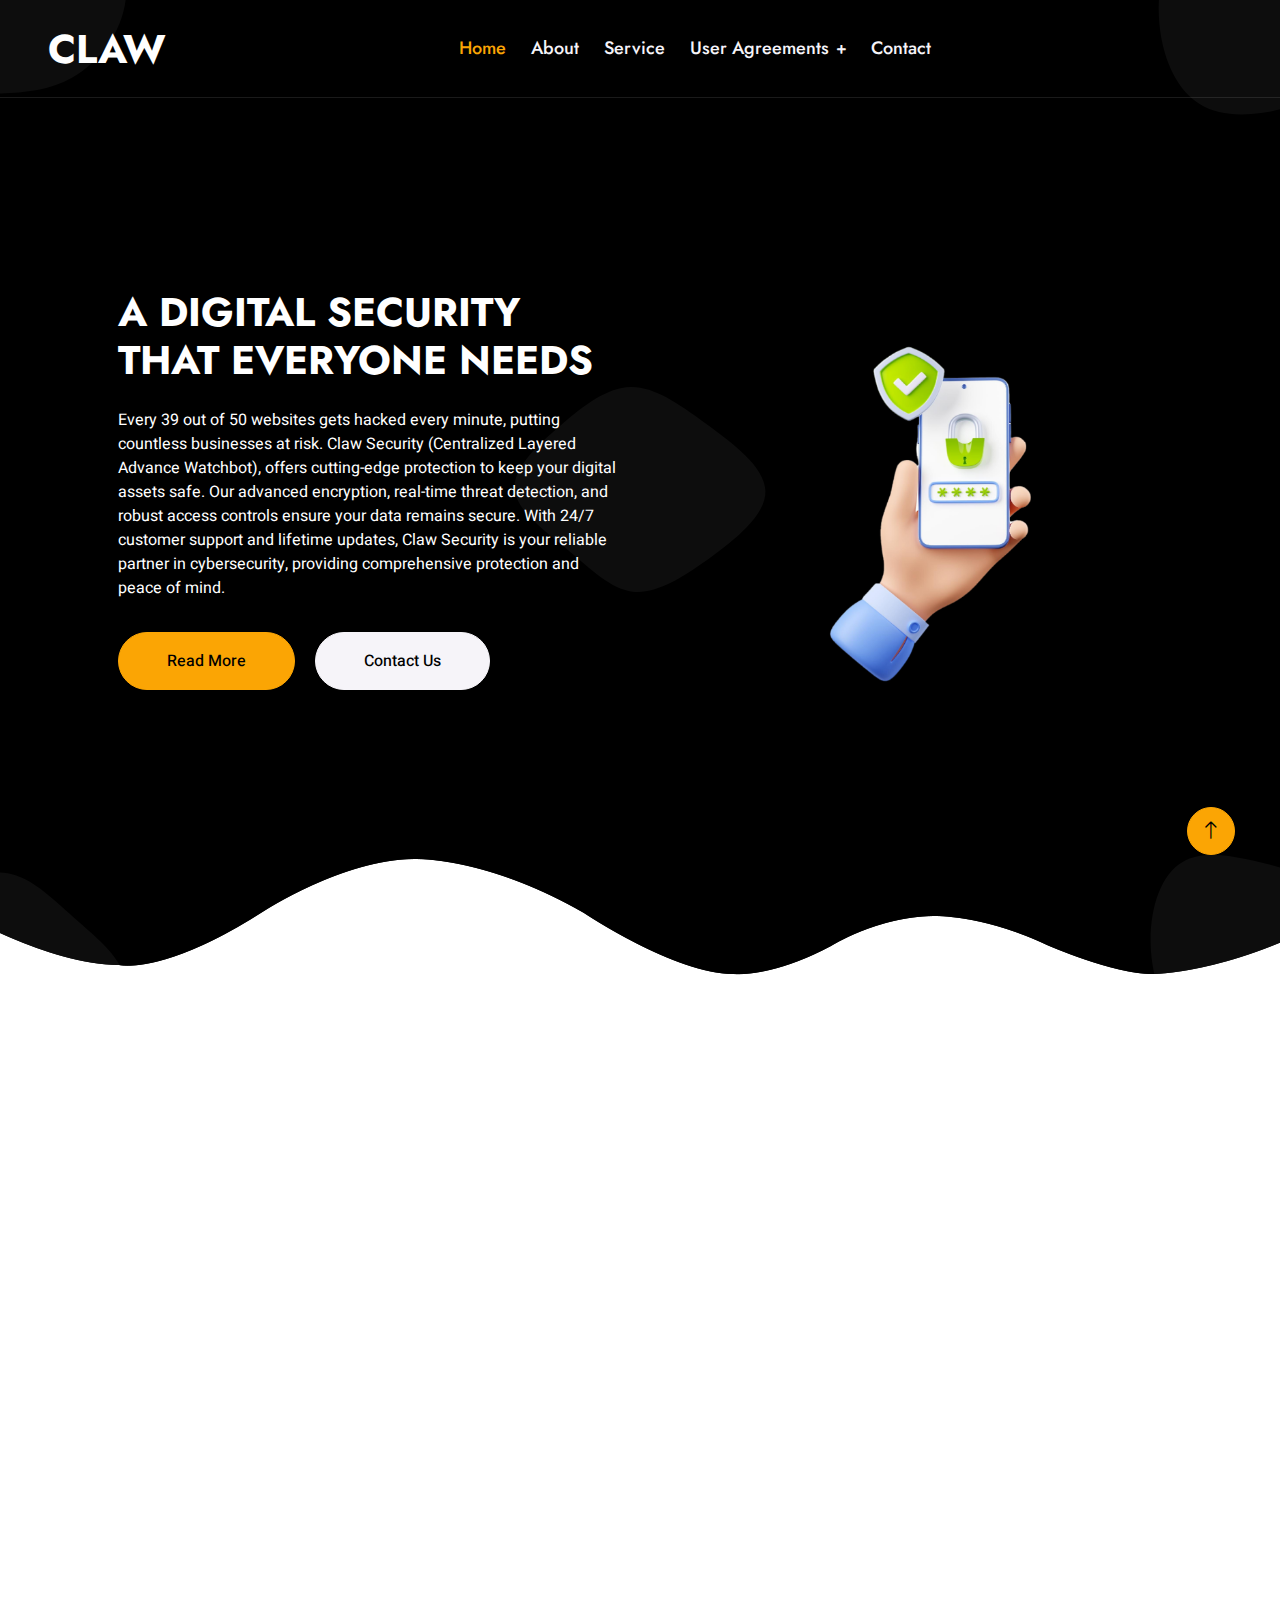
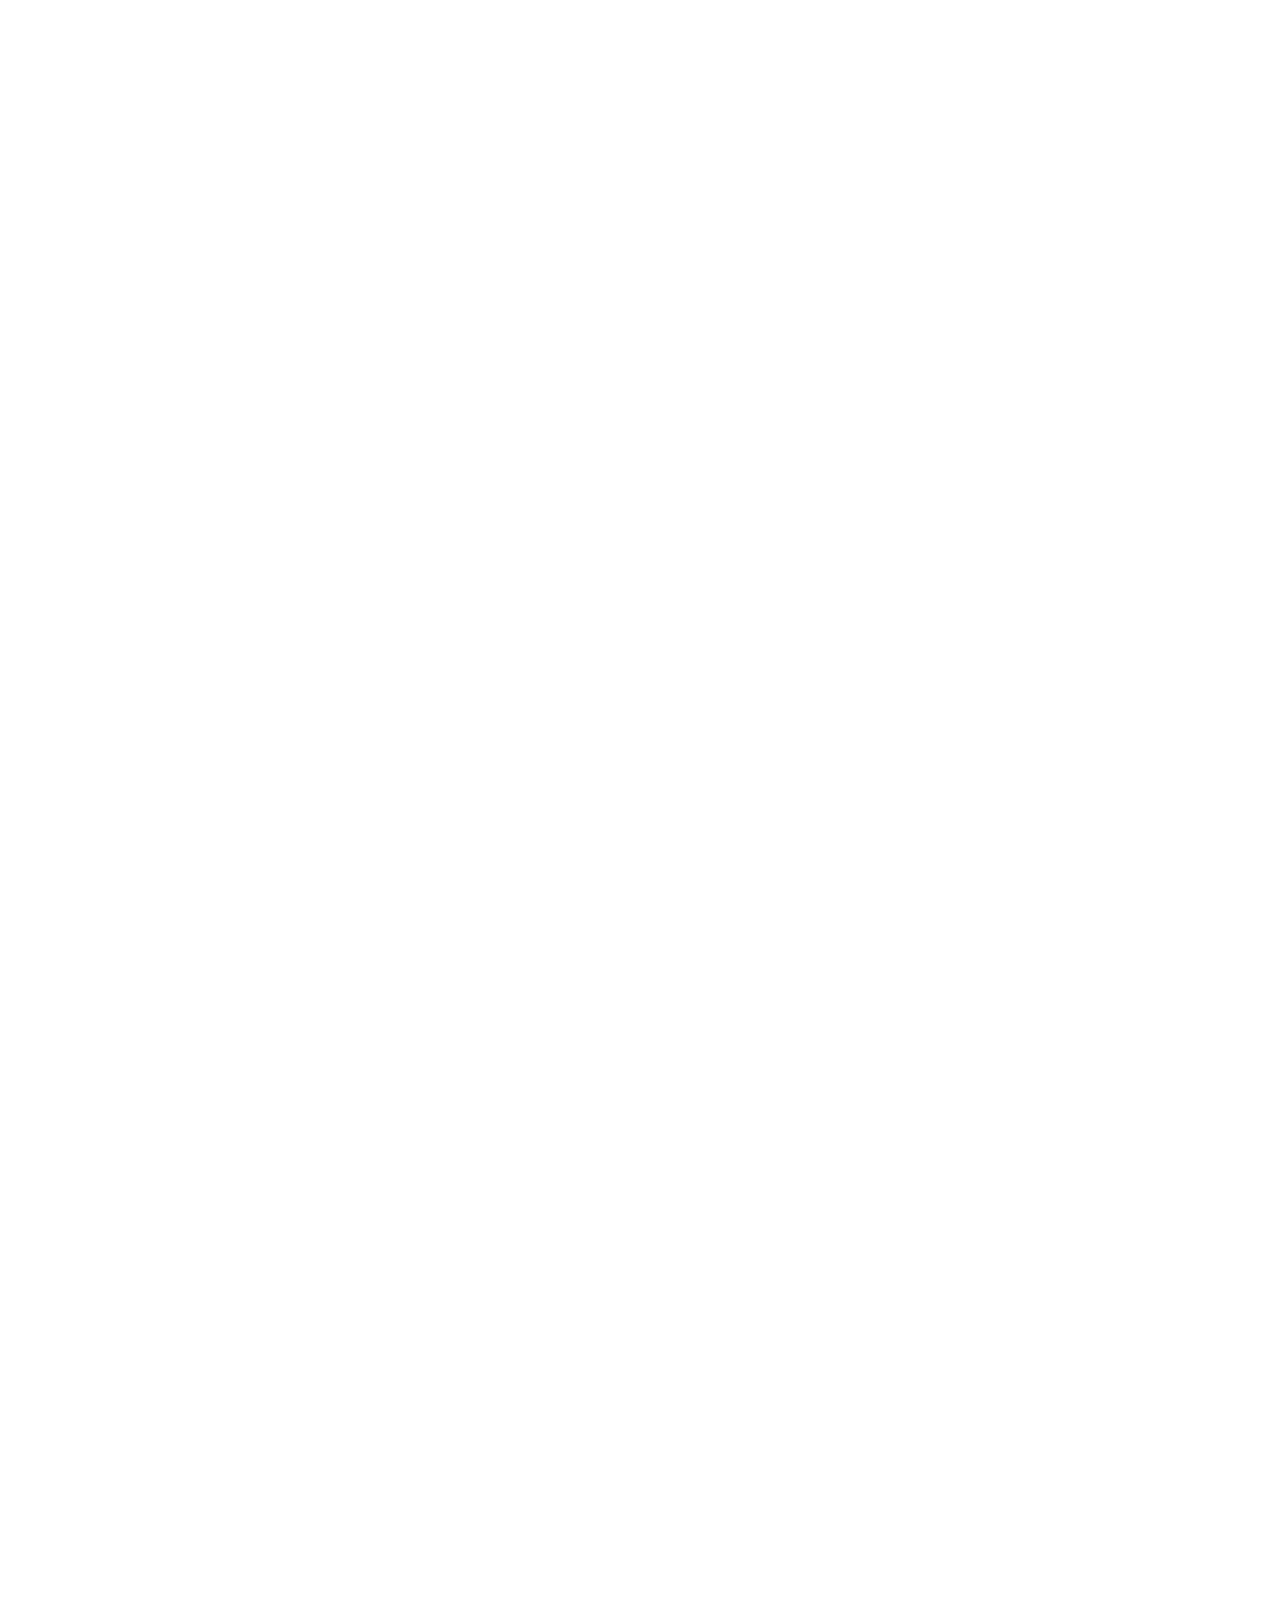
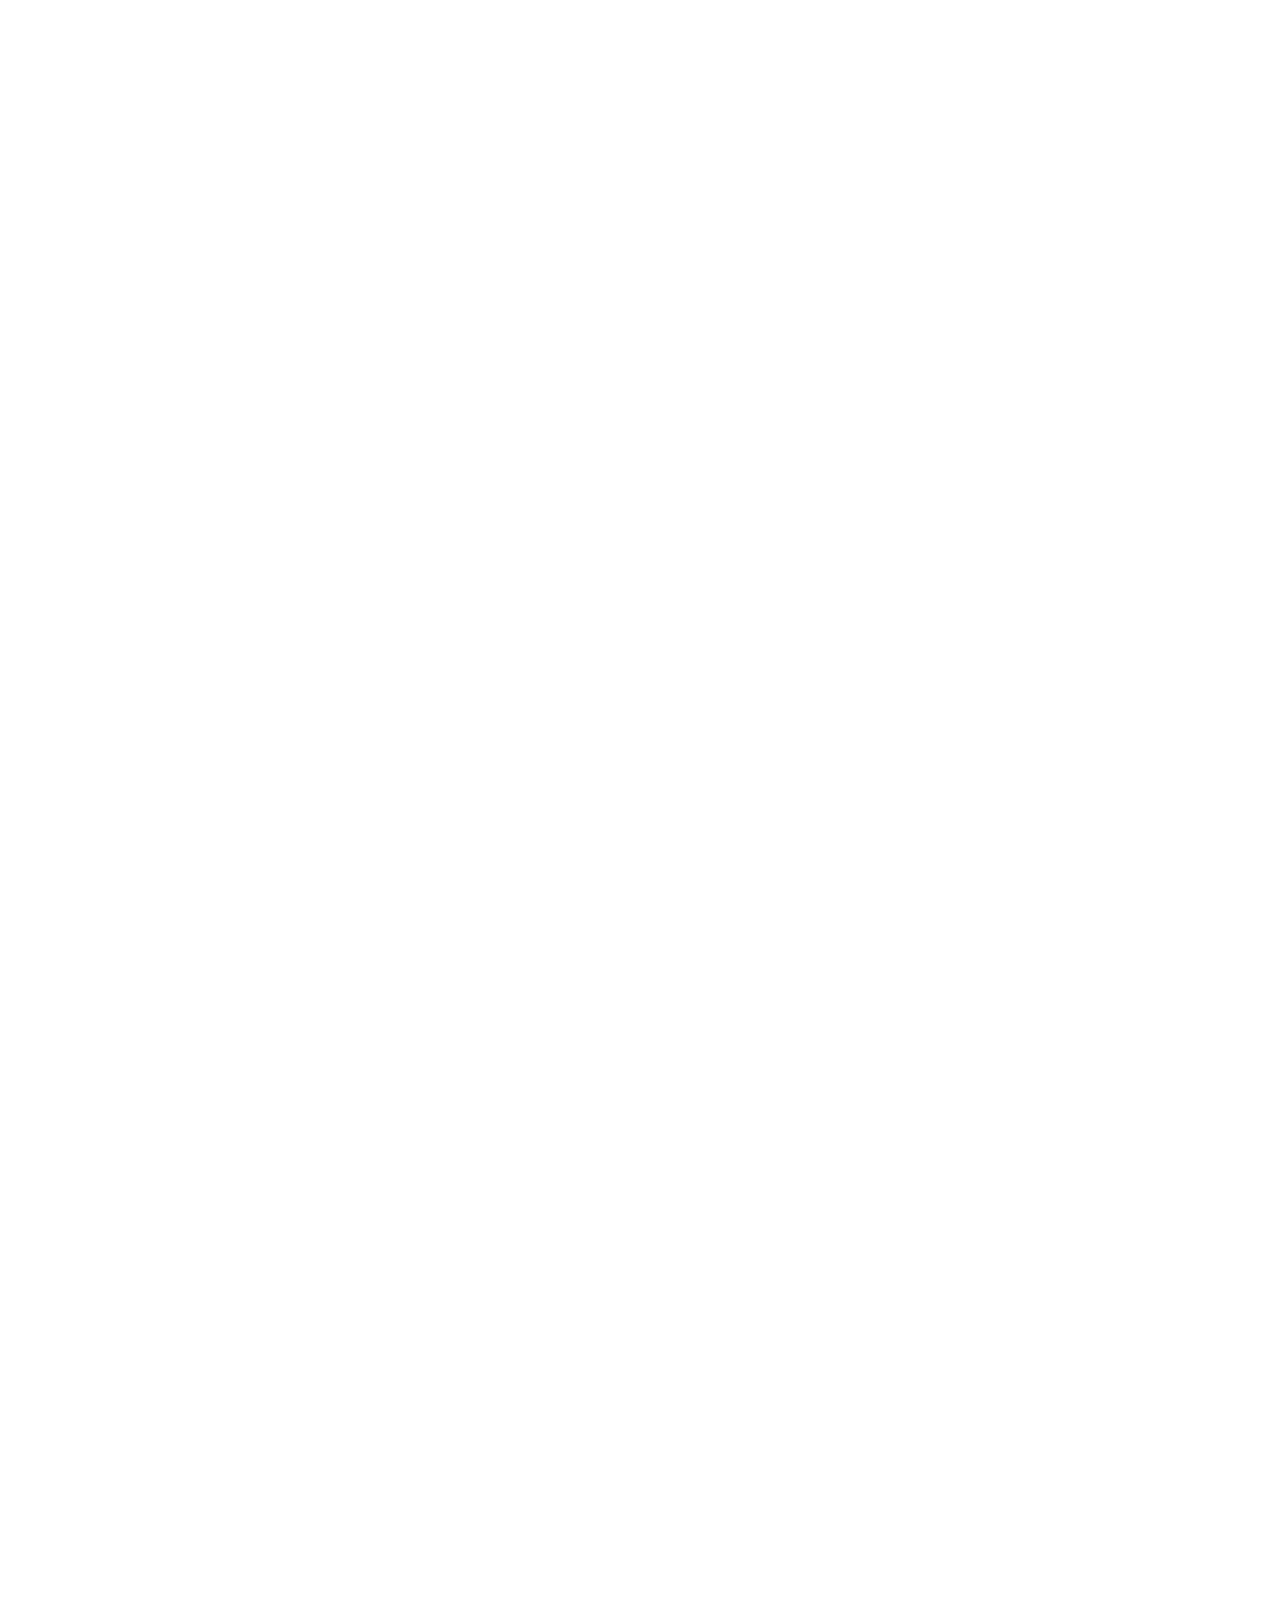
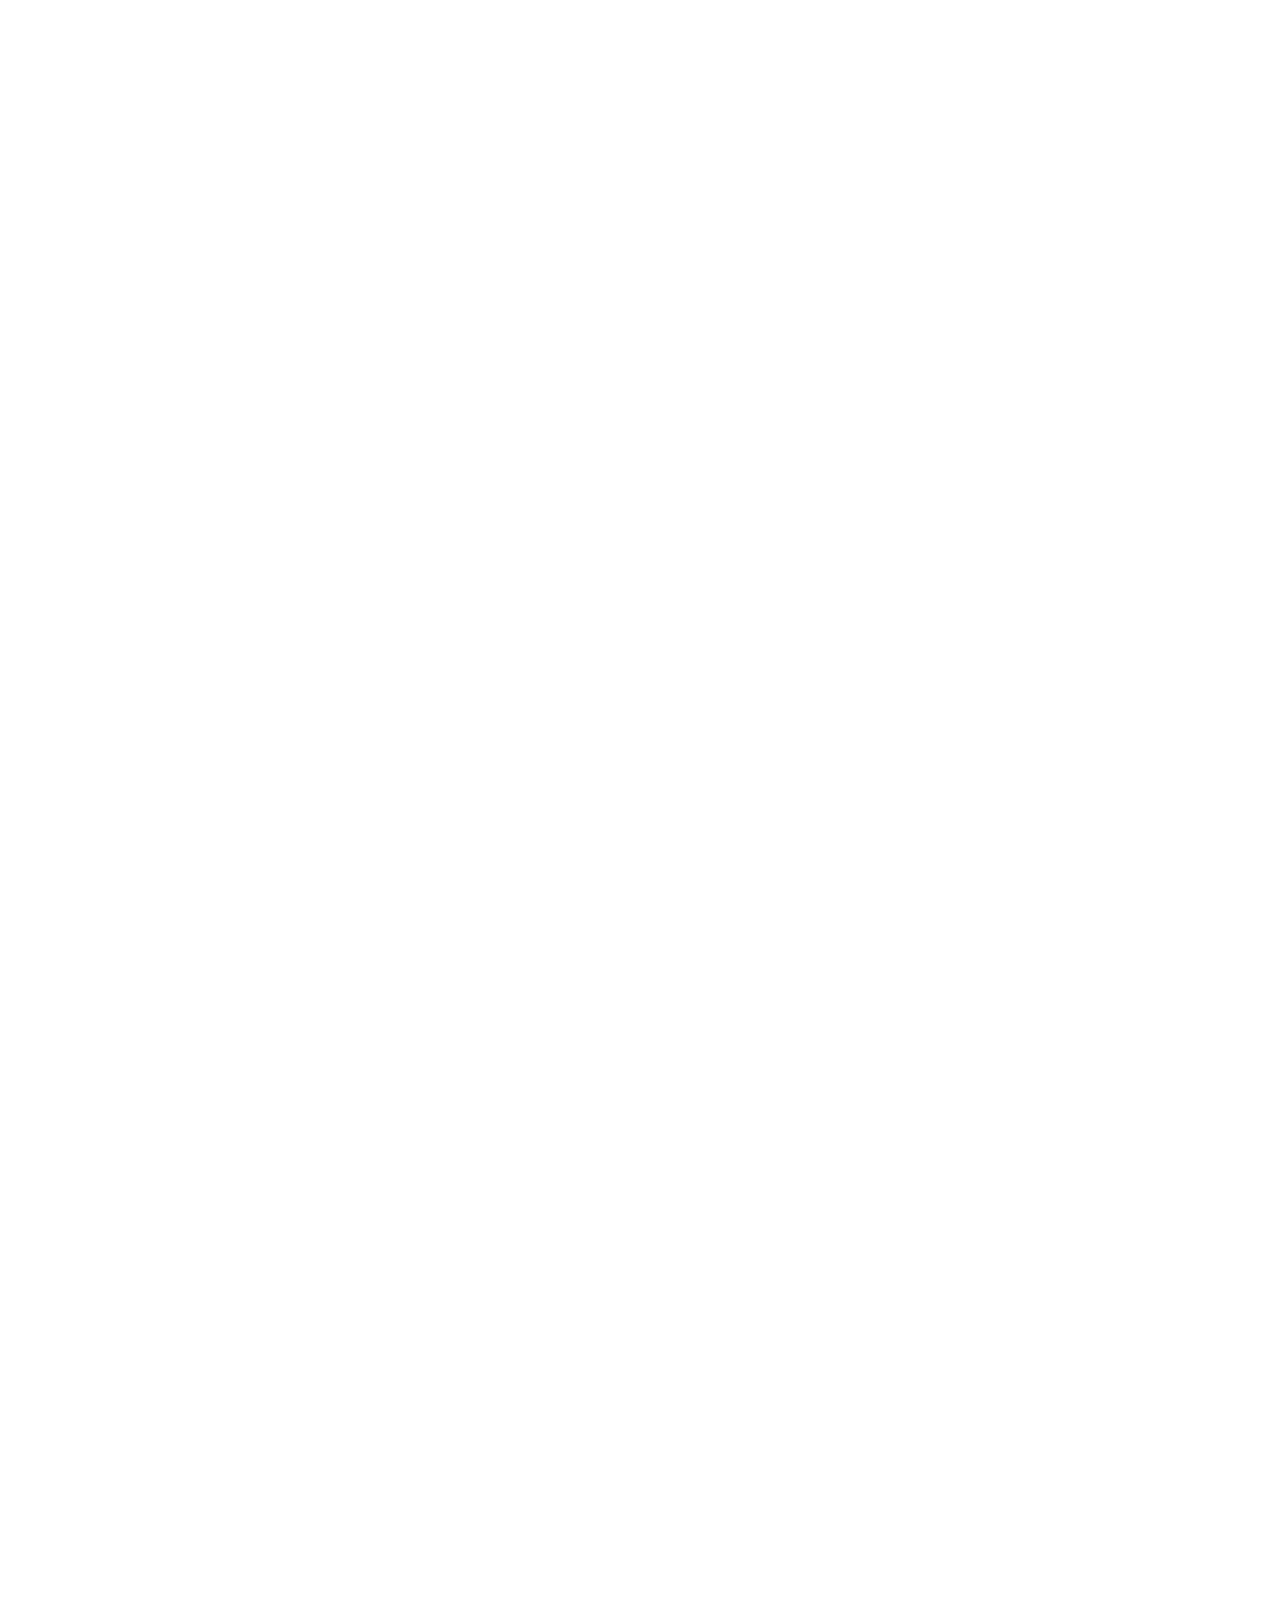
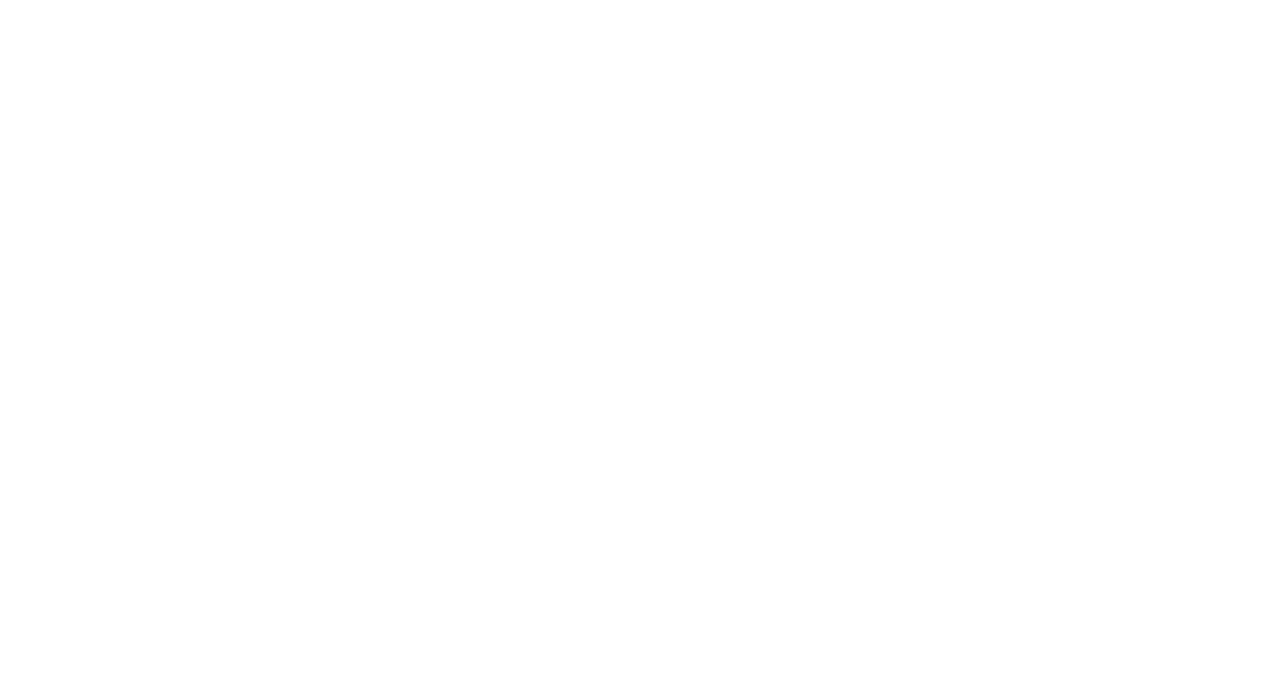
==== index.html @ 5070781e "Update index.html" ====
<!DOCTYPE html>
<html lang="en">

<head>
    <meta charset="utf-8">
    <title>CLAW- Centralized Layer Advance WatchBot</title>
    <meta content="width=device-width, initial-scale=1.0" name="viewport">
    <meta content="Cybersecurity, data protection, real-time threat detection, advanced encryption, access control management, free installation, 24/7 customer support, lifetime security updates, digital asset protection, Centralized Layered Advance Watchbot, cyber threat resilience, IT security solutions, network security, managed security services, cyber defense, incident response, vulnerability assessment, security awareness training, compliance management, endpoint protection." name="keywords">

    <meta content="Claw Security, short for Centralized Layered Advance Watchbot, offers cutting-edge cybersecurity solutions designed to protect your digital assets. Our advanced features include real-time threat detection, robust data encryption, and comprehensive access control management. With free installation, 24/7 customer support, and lifetime updates, Claw Security ensures your systems remain secure and resilient against evolving cyber threats. Trust Claw Security to provide unparalleled protection and peace of mind for your business." name="description">

    <!-- Favicon -->
    <link href="img/favicon.png" rel="icon">

    <!-- Google Web Fonts -->
    <link rel="preconnect" href="https://fonts.googleapis.com">
    <link rel="preconnect" href="https://fonts.gstatic.com" crossorigin>
    <link href="https://fonts.googleapis.com/css2?family=Heebo:wght@400;500&family=Jost:wght@500;600;700&display=swap" rel="stylesheet"> 

    <!-- Icon Font Stylesheet -->
    <link href="https://cdnjs.cloudflare.com/ajax/libs/font-awesome/5.10.0/css/all.min.css" rel="stylesheet">
    <link href="https://cdn.jsdelivr.net/npm/bootstrap-icons@1.4.1/font/bootstrap-icons.css" rel="stylesheet">

    <!-- Libraries Stylesheet -->
    <link href="lib/animate/animate.min.css" rel="stylesheet">
    <link href="lib/owlcarousel/assets/owl.carousel.min.css" rel="stylesheet">
    <link href="lib/lightbox/css/lightbox.min.css" rel="stylesheet">

    <!-- Customized Bootstrap Stylesheet -->
    <link href="css/bootstrap.min.css" rel="stylesheet">

    <!-- Template Stylesheet -->
    <link href="css/style.css" rel="stylesheet">
</head>

<body>
    <div class="container-xxl bg-white p-0">
        <!-- Spinner Start -->
        <div id="spinner" class="show bg-white position-fixed translate-middle w-100 vh-100 top-50 start-50 d-flex align-items-center justify-content-center">
            <div class="spinner-grow text-primary" style="width: 3rem; height: 3rem;" role="status">
                <span class="sr-only">Loading...</span>
            </div>
        </div>
        <!-- Spinner End -->


        <!-- Navbar & Hero Start -->
        <div class="container-xxl position-relative p-0">
            <nav class="navbar navbar-expand-lg navbar-light px-4 px-lg-5 py-3 py-lg-0">
                <a href="" class="navbar-brand p-0">
                    <h1 class="m-0">CLAW</h1>
                    <!-- <img src="img/logo.png" alt="Logo"> -->
                </a>
                <button class="navbar-toggler" type="button" data-bs-toggle="collapse" data-bs-target="#navbarCollapse">
                    <span class="fa fa-bars"></span>
                </button>
                <div class="collapse navbar-collapse" id="navbarCollapse">
                    <div class="navbar-nav mx-auto py-0">
                        <a href="index.html" class="nav-item nav-link active">Home</a>
                        <a href="about.html" class="nav-item nav-link">About</a>
                        <a href="service.html" class="nav-item nav-link">Service</a>
                        
                        <div class="nav-item dropdown">
                            <a href="#" class="nav-link dropdown-toggle" data-bs-toggle="dropdown">User Agreements</a>
                            <div class="dropdown-menu m-0">
                                <a href="404.html" class="dropdown-item">Terms & Conditions</a>
                                <a href="404.html" class="dropdown-item">Code Of Conduct</a>
                                <a href="404.html" class="dropdown-item">Privacy Policy</a>
                            </div>
                        </div>
                        <a href="contact.html" class="nav-item nav-link">Contact</a>
                    </div>
                    
                </div>
            </nav>

            <div class="container-xxl bg-primary hero-header">
                <div class="container px-lg-5">
                    <div class="row g-5 align-items-end">
                        <div class="col-lg-6 text-center text-lg-start">
                            <h1 class="text-white mb-4 animated slideInDown">A DIGITAL SECURITY THAT EVERYONE NEEDS</h1>
                            <p class="text-white pb-3 animated slideInDown">Every 39 out of 50 websites gets hacked every minute, putting countless businesses at risk. Claw Security (Centralized Layered Advance Watchbot), offers cutting-edge protection to keep your digital assets safe. Our advanced encryption, real-time threat detection, and robust access controls ensure your data remains secure. With 24/7 customer support and lifetime updates, Claw Security is your reliable partner in cybersecurity, providing comprehensive protection and peace of mind.</p>
                            <a href="" class="btn btn-secondary py-sm-3 px-sm-5 rounded-pill me-3 animated slideInLeft">Read More</a>
                            <a href="" class="btn btn-light py-sm-3 px-sm-5 rounded-pill animated slideInRight">Contact Us</a>
                        </div>
                        <div class="col-lg-6 text-center text-lg-start">
                            <img class="img-fluid animated zoomIn" src="img/hero.png" alt="">
                        </div>
                    </div>
                </div>
            </div>  
        </div>
        <!-- Navbar & Hero End -->


        <!-- Feature Start -->
        <div class="container-xxl py-5">
            <div class="container py-5 px-lg-5">
                <div class="row g-4">
                    <div class="col-lg-4 wow fadeInUp" data-wow-delay="0.1s">
                        <div class="feature-item bg-light rounded text-center p-4">
                            <i class="fa fa-3x fa-mail-bulk text-primary mb-4"></i>
                            <h5 class="mb-3">Real-Time Logs</h5>
                            <p class="m-0">Claw Security provides real-time logs, offering immediate insights into your system's security status. This feature enables continuous monitoring, allowing you to detect and respond to potential threats instantly. Stay informed and maintain control in your environment</p>
                        </div>
                    </div>
                    <div class="col-lg-4 wow fadeInUp" data-wow-delay="0.3s">
                        <div class="feature-item bg-light rounded text-center p-4">
                            <i class="fa fa-3x fa-search text-primary mb-4"></i>
                            <h5 class="mb-3">IP Tracking</h5>
                            <p class="m-0">Our IP tracking service enhances website security by monitoring and analyzing IP addresses in real-time. Tailored to your plan, it provides tracking only while users are on your protected site, ensuring swift action against potential threats.</p>
                        </div>
                    </div>
                    <div class="col-lg-4 wow fadeInUp" data-wow-delay="0.5s">
                        <div class="feature-item bg-light rounded text-center p-4">
                            <i class="fa fa-3x fa-laptop-code text-primary mb-4"></i>
                            <h5 class="mb-3">Easy implementation</h5>
                            <p class="m-0">Claw Security's easy implementation process streamlines the integration of robust security measures into your existing systems. With user-friendly deployment procedures and expert support, you can swiftly establish a secure environment without disruptions.</p>
                        </div>
                    </div>
                </div>
            </div>
        </div>
        <!-- Feature End -->


        <!-- About Start -->
        <div class="container-xxl py-5">
            <div class="container py-5 px-lg-5">
                <div class="row g-5 align-items-center">
                    <div class="col-lg-6 wow fadeInUp" data-wow-delay="0.1s">
                        <p class="section-title text-secondary">Why Us<span></span></p>
                        <h1 class="mb-5">Choose Claw Security: Your Guardian Against Cyber Threats in a World of Constant Risk</h1>
                        <p class="mb-4">In a digital landscape where security breaches are alarmingly frequent, Claw Security stands out as your trusted shield against cyber threats. With a staggering 78% of websites falling victim to hacking attempts every minute, our Centralized Layered Advance Watchbot offers unparalleled protection, ensuring your digital assets remain safe. Utilizing advanced encryption, real-time threat detection, and robust access controls, we fortify your defenses against evolving risks. Coupled with our commitment to 24/7 customer support and lifetime updates, Claw Security is your steadfast ally in the battle for cybersecurity, providing unwavering protection and invaluable peace of mind.</p>
                        <div class="skill mb-4">
                            <div class="d-flex justify-content-between">
                                <p class="mb-2">Ransomware attacks </p>
                                <p class="mb-2">30%</p>
                            </div>
                            <div class="progress">
                                <div class="progress-bar bg-primary" role="progressbar" aria-valuenow="30" aria-valuemin="0" aria-valuemax="100"></div>
                            </div>
                           
                        </div>
                        <div class="skill mb-4">
                            <div class="d-flex justify-content-between">
                                <p class="mb-2">Data Breaches </p>
                                <p class="mb-2">85%</p>
                            </div>
                            <div class="progress">
                                <div class="progress-bar bg-secondary" role="progressbar" aria-valuenow="85" aria-valuemin="0" aria-valuemax="100"></div>
                            </div>
                        </div>
                        <div class="skill mb-4">
                            <div class="d-flex justify-content-between">
                                <p class="mb-2">Phishing Attacks</p>
                                <p class="mb-2">40%</p>
                            </div>
                            <div class="progress">
                                <div class="progress-bar bg-dark" role="progressbar" aria-valuenow="40" aria-valuemin="0" aria-valuemax="100"></div>
                            </div>
                            <p>*Reports as per 2023</p>
                        </div>
                        <a href="" class="btn btn-primary py-sm-3 px-sm-5 rounded-pill mt-3">Read More</a>
                    </div>
                    <div class="col-lg-6">
                        <img class="img-fluid wow zoomIn" data-wow-delay="0.5s" src="img/about.png">
                    </div>
                </div>
            </div>
        </div>
        <!-- About End -->


        <!-- Facts Start -->
        <div class="container-xxl bg-primary fact py-5 wow fadeInUp" data-wow-delay="0.1s">
            <div class="container py-5 px-lg-5">
                <div class="row g-4">
                    <div class="col-md-6 col-lg-3 text-center wow fadeIn" data-wow-delay="0.1s">
                        <i class="fa fa-certificate fa-3x text-secondary mb-3"></i>
                        <h1 class="text-white mb-2" data-toggle="counter-up">4</h1>
                        <p class="text-white mb-0">Secured Websites</p>
                    </div>
                    <div class="col-md-6 col-lg-3 text-center wow fadeIn" data-wow-delay="0.3s">
                        <i class="fa fa-users-cog fa-3x text-secondary mb-3"></i>
                        <h1 class="text-white mb-2" data-toggle="counter-up">5</h1>
                        <p class="text-white mb-0">Team Members</p>
                    </div>
                    <div class="col-md-6 col-lg-3 text-center wow fadeIn" data-wow-delay="0.5s">
                        <i class="fa fa-users fa-3x text-secondary mb-3"></i>
                        <h1 class="text-white mb-2" data-toggle="counter-up">3</h1>
                        <p class="text-white mb-0">Satisfied Clients</p>
                    </div>
                    <div class="col-md-6 col-lg-3 text-center wow fadeIn" data-wow-delay="0.7s">
                        <i class="fa fa-check fa-3x text-secondary mb-3"></i>
                        <h1 id="threats-blocked" class="text-white mb-2" data-toggle="counter-up">2</h1>
                        <p class="text-white mb-0">Upcoming Projects</p>
                    </div>
                </div>
            </div>
        </div>
        <!-- Facts End -->


        <!-- Service Start -->
        <div class="container-xxl py-5">
            <div class="container py-5 px-lg-5">
                <div class="wow fadeInUp" data-wow-delay="0.1s">
                    <p class="section-title text-secondary justify-content-center"><span></span>Our Services<span></span></p>
                    <h1 class="text-center mb-5">What Solutions We Provide</h1>
                </div>
                <div class="row g-4">
                    <div class="col-lg-4 col-md-6 wow fadeInUp" data-wow-delay="0.1s">
                        <div class="service-item d-flex flex-column text-center rounded">
                            <div class="service-icon flex-shrink-0">
                                <i class="fa fa-search fa-2x"></i>
                            </div>
                            <h5 class="mb-3">Continuous Monitoring and Threat Intelligence</h5>
                            <p class="m-0">Providing 24/7 monitoring of networks, systems, and applications, along with access to real-time threat intelligence to identify and respond to security incidents promptly.</p>
                            <a class="btn btn-square" href=""><i class="fa fa-arrow-right"></i></a>
                        </div>
                    </div>
                    <div class="col-lg-4 col-md-6 wow fadeInUp" data-wow-delay="0.3s">
                        <div class="service-item d-flex flex-column text-center rounded">
                            <div class="service-icon flex-shrink-0">
                                <i class="fa fa-laptop-code fa-2x"></i>
                            </div>
                            <h5 class="mb-3">Free Installation</h5>
                            <p class="m-0">Ensuring a hassle-free setup process with complimentary installation services to seamlessly integrate our security solutions into your existing infrastructure.</p>
                            <a class="btn btn-square" href=""><i class="fa fa-arrow-right"></i></a>
                        </div>
                    </div>
                    
                    <div class="col-lg-4 col-md-6 wow fadeInUp" data-wow-delay="0.1s">
                        <div class="service-item d-flex flex-column text-center rounded">
                            <div class="service-icon flex-shrink-0">
                                <i class="fa fa-mail-bulk fa-2x"></i>
                            </div>
                            <h5 class="mb-3">Real-Time Logs</h5>
                            <p class="m-0">Stay informed and maintain control with up-to-the-minute data on your digital environment. </p>
                            <a class="btn btn-square" href=""><i class="fa fa-arrow-right"></i></a>
                        </div>
                    </div>
                    <div class="col-lg-4 col-md-6 wow fadeInUp" data-wow-delay="0.3s">
                        <div class="service-item d-flex flex-column text-center rounded">
                            <div class="service-icon flex-shrink-0">
                                <i class="fa fa-thumbs-up fa-2x"></i>
                            </div>
                            <h5 class="mb-3">Cloud Security</h5>
                            <p class="m-0"> Securing cloud-based environments and applications by implementing appropriate security controls and monitoring solutions.</p>
                            <a class="btn btn-square" href=""><i class="fa fa-arrow-right"></i></a>
                        </div>
                    </div>
                    <div class="col-lg-4 col-md-6 wow fadeInUp" data-wow-delay="0.5s">
                        <div class="service-item d-flex flex-column text-center rounded">
                            <div class="service-icon flex-shrink-0">
                                <i class="fab fa-android fa-2x"></i>
                            </div>
                            <h5 class="mb-3">Mobile Device Security</h5>
                            <p class="m-0"> Implementing measures to protect mobile devices and applications from security threats, including malware, data breaches, and unauthorized access.</p>
                            <a class="btn btn-square" href=""><i class="fa fa-arrow-right"></i></a>
                        </div>
                    </div>
                </div>
            </div>
        </div>
        <!-- Service End -->


        <!-- Newsletter Start -->
        <div class="container-xxl bg-primary newsletter py-5 wow fadeInUp" data-wow-delay="0.1s">
            <div class="container py-5 px-lg-5">
                <div class="row justify-content-center">
                    <div class="col-lg-7 text-center">
                        <p class="section-title text-white justify-content-center"><span></span>Inquire<span></span></p>
                        <h1 class="text-center text-white mb-4">Get Started</h1>
                        <p class="text-white mb-4">Get Your Website Secure From All Threats Compromising the Information in Your Website</p>
                        <div class="position-relative w-100 mt-3">
                            <input class="form-control border-0 rounded-pill w-100 ps-4 pe-5" type="text" placeholder="Enter Your Email" style="height: 48px;">
                            <button type="button" class="btn shadow-none position-absolute top-0 end-0 mt-1 me-2"><i class="fa fa-paper-plane text-primary fs-4"></i></button>
                        </div>
                    </div>
                </div>
            </div>
        </div>
        <!-- Newsletter End -->


        <!-- Projects Start -->
        <!--
        <div class="container-xxl py-5">
            <div class="container py-5 px-lg-5">
                <div class="wow fadeInUp" data-wow-delay="0.1s">
                    <p class="section-title text-secondary justify-content-center"><span></span>Our Projects<span></span></p>
                    <h1 class="text-center mb-5">Recently Completed Projects</h1>
                </div>
                <div class="row mt-n2 wow fadeInUp" data-wow-delay="0.3s">
                    <div class="col-12 text-center">
                        <ul class="list-inline mb-5" id="portfolio-flters">
                            <li class="mx-2 active" data-filter="*">All</li>
                            <li class="mx-2" data-filter=".first">Web Design</li>
                            <li class="mx-2" data-filter=".second">Graphic Design</li>
                        </ul>
                    </div>
                </div>
                <div class="row g-4 portfolio-container">
                    <div class="col-lg-4 col-md-6 portfolio-item first wow fadeInUp" data-wow-delay="0.1s">
                        <div class="rounded overflow-hidden">
                            <div class="position-relative overflow-hidden">
                                <img class="img-fluid w-100" src="img/portfolio-1.jpg" alt="">
                                <div class="portfolio-overlay">
                                    <a class="btn btn-square btn-outline-light mx-1" href="img/portfolio-1.jpg" data-lightbox="portfolio"><i class="fa fa-eye"></i></a>
                                    <a class="btn btn-square btn-outline-light mx-1" href=""><i class="fa fa-link"></i></a>
                                </div>
                            </div>
                            <div class="bg-light p-4">
                                <p class="text-primary fw-medium mb-2">UI / UX Design</p>
                                <h5 class="lh-base mb-0">Digital Agency Website Design And Development</a>
                            </div>
                        </div>
                    </div>
                    <div class="col-lg-4 col-md-6 portfolio-item second wow fadeInUp" data-wow-delay="0.3s">
                        <div class="rounded overflow-hidden">
                            <div class="position-relative overflow-hidden">
                                <img class="img-fluid w-100" src="img/portfolio-2.jpg" alt="">
                                <div class="portfolio-overlay">
                                    <a class="btn btn-square btn-outline-light mx-1" href="img/portfolio-2.jpg" data-lightbox="portfolio"><i class="fa fa-eye"></i></a>
                                    <a class="btn btn-square btn-outline-light mx-1" href=""><i class="fa fa-link"></i></a>
                                </div>
                            </div>
                            <div class="bg-light p-4">
                                <p class="text-primary fw-medium mb-2">UI / UX Design</p>
                                <h5 class="lh-base mb-0">Digital Agency Website Design And Development</a>
                            </div>
                        </div>
                    </div>
                    <div class="col-lg-4 col-md-6 portfolio-item first wow fadeInUp" data-wow-delay="0.5s">
                        <div class="rounded overflow-hidden">
                            <div class="position-relative overflow-hidden">
                                <img class="img-fluid w-100" src="img/portfolio-3.jpg" alt="">
                                <div class="portfolio-overlay">
                                    <a class="btn btn-square btn-outline-light mx-1" href="img/portfolio-3.jpg" data-lightbox="portfolio"><i class="fa fa-eye"></i></a>
                                    <a class="btn btn-square btn-outline-light mx-1" href=""><i class="fa fa-link"></i></a>
                                </div>
                            </div>
                            <div class="bg-light p-4">
                                <p class="text-primary fw-medium mb-2">UI / UX Design</p>
                                <h5 class="lh-base mb-0">Digital Agency Website Design And Development</a>
                            </div>
                        </div>
                    </div>
                    <div class="col-lg-4 col-md-6 portfolio-item second wow fadeInUp" data-wow-delay="0.1s">
                        <div class="rounded overflow-hidden">
                            <div class="position-relative overflow-hidden">
                                <img class="img-fluid w-100" src="img/portfolio-4.jpg" alt="">
                                <div class="portfolio-overlay">
                                    <a class="btn btn-square btn-outline-light mx-1" href="img/portfolio-4.jpg" data-lightbox="portfolio"><i class="fa fa-eye"></i></a>
                                    <a class="btn btn-square btn-outline-light mx-1" href=""><i class="fa fa-link"></i></a>
                                </div>
                            </div>
                            <div class="bg-light p-4">
                                <p class="text-primary fw-medium mb-2">UI / UX Design</p>
                                <h5 class="lh-base mb-0">Digital Agency Website Design And Development</a>
                            </div>
                        </div>
                    </div>
                    <div class="col-lg-4 col-md-6 portfolio-item first wow fadeInUp" data-wow-delay="0.3s">
                        <div class="rounded overflow-hidden">
                            <div class="position-relative overflow-hidden">
                                <img class="img-fluid w-100" src="img/portfolio-5.jpg" alt="">
                                <div class="portfolio-overlay">
                                    <a class="btn btn-square btn-outline-light mx-1" href="img/portfolio-5.jpg" data-lightbox="portfolio"><i class="fa fa-eye"></i></a>
                                    <a class="btn btn-square btn-outline-light mx-1" href=""><i class="fa fa-link"></i></a>
                                </div>
                            </div>
                            <div class="bg-light p-4">
                                <p class="text-primary fw-medium mb-2">UI / UX Design</p>
                                <h5 class="lh-base mb-0">Digital Agency Website Design And Development</a>
                            </div>
                        </div>
                    </div>
                    <div class="col-lg-4 col-md-6 portfolio-item second wow fadeInUp" data-wow-delay="0.5s">
                        <div class="rounded overflow-hidden">
                            <div class="position-relative overflow-hidden">
                                <img class="img-fluid w-100" src="img/portfolio-6.jpg" alt="">
                                <div class="portfolio-overlay">
                                    <a class="btn btn-square btn-outline-light mx-1" href="img/portfolio-6.jpg" data-lightbox="portfolio"><i class="fa fa-eye"></i></a>
                                    <a class="btn btn-square btn-outline-light mx-1" href=""><i class="fa fa-link"></i></a>
                                </div>
                            </div>
                            <div class="bg-light p-4">
                                <p class="text-primary fw-medium mb-2">UI / UX Design</p>
                                <h5 class="lh-base mb-0">Digital Agency Website Design And Development</a>
                            </div>
                        </div>
                    </div>
                </div>
            </div>
        </div>
        -->
        <!-- Projects End -->


        <!-- Testimonial Start -->
        <!--
        <div class="container-xxl py-5 wow fadeInUp" data-wow-delay="0.1s">
            <div class="container py-5 px-lg-5">
                <p class="section-title text-secondary justify-content-center"><span></span>Testimonial<span></span></p>
                <h1 class="text-center mb-5">What Say Our Clients!</h1>
                <div class="owl-carousel testimonial-carousel">
                    <div class="testimonial-item bg-light rounded my-4">
                        <p class="fs-5"><i class="fa fa-quote-left fa-4x text-primary mt-n4 me-3"></i>Diam dolor diam ipsum sit. Aliqu diam amet diam et eos. Clita erat ipsum et lorem et sit sed stet lorem sit clita duo justo.</p>
                        <div class="d-flex align-items-center">
                            <img class="img-fluid flex-shrink-0 rounded-circle" src="img/testimonial-1.jpg" style="width: 65px; height: 65px;">
                            <div class="ps-4">
                                <h5 class="mb-1">Client Name</h5>
                                <span>Profession</span>
                            </div>
                        </div>
                    </div>
                    <div class="testimonial-item bg-light rounded my-4">
                        <p class="fs-5"><i class="fa fa-quote-left fa-4x text-primary mt-n4 me-3"></i>Diam dolor diam ipsum sit. Aliqu diam amet diam et eos. Clita erat ipsum et lorem et sit sed stet lorem sit clita duo justo.</p>
                        <div class="d-flex align-items-center">
                            <img class="img-fluid flex-shrink-0 rounded-circle" src="img/testimonial-2.jpg" style="width: 65px; height: 65px;">
                            <div class="ps-4">
                                <h5 class="mb-1">Client Name</h5>
                                <span>Profession</span>
                            </div>
                        </div>
                    </div>
                    <div class="testimonial-item bg-light rounded my-4">
                        <p class="fs-5"><i class="fa fa-quote-left fa-4x text-primary mt-n4 me-3"></i>Diam dolor diam ipsum sit. Aliqu diam amet diam et eos. Clita erat ipsum et lorem et sit sed stet lorem sit clita duo justo.</p>
                        <div class="d-flex align-items-center">
                            <img class="img-fluid flex-shrink-0 rounded-circle" src="img/testimonial-3.jpg" style="width: 65px; height: 65px;">
                            <div class="ps-4">
                                <h5 class="mb-1">Client Name</h5>
                                <span>Profession</span>
                            </div>
                        </div>
                    </div>
                </div>
            </div>
        </div>
        -->
        <!-- Testimonial End -->
    

        <!-- Team Start -->
        <div class="container-xxl py-5">
            <div class="container py-5 px-lg-5">
                <div class="wow fadeInUp" data-wow-delay="0.1s">
                    <p class="section-title text-secondary justify-content-center"><span></span>Our Team<span></span></p>
                    <h1 class="text-center mb-5">Our Team Members</h1>
                </div>
                <div class="row g-4">
                    <div class="col-lg-4 col-md-6 wow fadeInUp" data-wow-delay="0.1s">
                        <div class="team-item bg-light rounded">
                            <div class="text-center border-bottom p-4">
                                <img class="img-fluid rounded-circle mb-4" src="img/team-1.jpg" alt="">
                                <h5>Aarav Sagar</h5>
                                <span>CEO & Founder</span>
                            </div>
                            <div class="d-flex justify-content-center p-4">
                                
                                
                                <a class="btn btn-square mx-1" href="https://instagram.com/closed_source_01.png"><i class="fab fa-instagram"></i></a>
				    <a class="btn btn-square mx-1" href="https://x.com/pixelbyteV"><i class="fab fa-twitter"></i></a>
                                
                          
                                <a class="btn btn-square mx-1" href="https://in.linkedin.com/in/aarav-sagar-b826442b8"><i class="fab fa-linkedin-in"></i></a>
                            </div>
                        </div>
                    </div>
                    <div class="col-lg-4 col-md-6 wow fadeInUp" data-wow-delay="0.3s">
                        <div class="team-item bg-light rounded">
                            <div class="text-center border-bottom p-4">
                                <img class="img-fluid rounded-circle mb-4" src="img/team-2.jpg" alt="">
                                <h5>Harshil Trivedi</h5>
                                <span>Backend Developer</span>
                            </div>
                            <div class="d-flex justify-content-center p-4">
                                
                                <a class="btn btn-square mx-1" href=""><i class="fab fa-twitter"></i></a>
                                <a class="btn btn-square mx-1" href="https://instagram.com/socalledrookie"><i class="fab fa-instagram"></i></a>
                                <a class="btn btn-square mx-1" href=""><i class="fab fa-linkedin-in"></i></a>
                            </div>
                        </div>
                    </div>
                    <div class="col-lg-4 col-md-6 wow fadeInUp" data-wow-delay="0.3s">
                        <div class="team-item bg-light rounded">
                            <div class="text-center border-bottom p-4">
                                <img class="img-fluid rounded-circle mb-4" src="img/team-4.jpg" alt="">
                                <h5>Rahil Bhatt</h5>
                                <span>Developer</span>
                            </div>
                            <div class="d-flex justify-content-center p-4">
                                
                                <a class="btn btn-square mx-1" href=""><i class="fab fa-twitter"></i></a>
                                <a class="btn btn-square mx-1" href="https://instagram.com/socalledrookie"><i class="fab fa-instagram"></i></a>
                                <a class="btn btn-square mx-1" href=""><i class="fab fa-linkedin-in"></i></a>
                            </div>
                        </div>
                    </div>
                    <div class="col-lg-4 col-md-6 wow fadeInUp" data-wow-delay="0.5s">
                        <div class="team-item bg-light rounded">
                            <div class="text-center border-bottom p-4">
                                <img class="img-fluid rounded-circle mb-4" src="img/team-3.jpg" alt="">
                                <h5>Nishit Jha</h5>
                                <span>HOD Graphics Designer</span>
                            </div>
                            <div class="d-flex justify-content-center p-4">
                                
                                <a class="btn btn-square mx-1" href="https://instagram.com/nishit_jha22"><i class="fab fa-instagram"></i></a>
                                
                            </div>
                        </div>
                    </div>
                </div>
            </div>
        </div>
        <!-- Team End -->
        

        <!-- Footer Start -->
        <div class="container-fluid bg-primary text-light footer wow fadeIn" data-wow-delay="0.1s">
            <div class="container py-5 px-lg-5">
                <div class="row g-5">
                    <div class="col-md-6 col-lg-3">
                        <p class="section-title text-white h5 mb-4">Contact<span></span></p>
                        
                        <p><i class="fa fa-phone-alt me-3"></i>+91 7984645967</p>
                        <p><i class="fa fa-envelope me-3"></i>contact.pixelbytevirtual@gmail.com</p>
                        <div class="d-flex pt-2">
                            <a class="btn btn-outline-light btn-social" href="https://x.com/pixelbyteV"><i class="fab fa-twitter"></i></a>
                            <a class="btn btn-outline-light btn-social" href=""><i class="fab fa-facebook-f"></i></a>
                            <a class="btn btn-outline-light btn-social" href="https://instagram.com/pixel.byte.virtual.8124"><i class="fab fa-instagram"></i></a>
                            <a class="btn btn-outline-light btn-social" href="https://in.linkedin.com/in/aarav-sagar-b826442b8"><i class="fab fa-linkedin-in"></i></a>
                        </div>
                    </div>
                    <div class="col-md-6 col-lg-3">
                        <p class="section-title text-white h5 mb-4">Quick Link<span></span></p>
                        <a class="btn btn-link" href="">About Us</a>
                        <a class="btn btn-link" href="">Contact Us</a>
                        <a class="btn btn-link" href="">Privacy Policy</a>
                        <a class="btn btn-link" href="">Terms & Condition</a>
                        <a class="btn btn-link" href="">Code Of Conduct</a>
                    </div>
                   
                    <div class="col-md-6 col-lg-3">
                        <p class="section-title text-white h5 mb-4">Newsletter<span></span></p>
                        <p>Stay ahead of cyber threats with Claw Security's latest updates and insights! Our cutting-edge solutions, including free installation and 24/7 support, ensure your digital assets remain protected. Subscribe now to receive expert tips, industry news, and exclusive offers directly to your inbox.</p>
                        <div class="position-relative w-100 mt-3">
                            <input class="form-control border-0 rounded-pill w-100 ps-4 pe-5" type="text" placeholder="Your Email" style="height: 48px;">
                            <button type="button" class="btn shadow-none position-absolute top-0 end-0 mt-1 me-2"><i class="fa fa-paper-plane text-primary fs-4"></i></button>
                        </div>
                    </div>
                </div>
            </div>
            <div class="container px-lg-5">
                <div class="copyright">
                    <div class="row">
                        <div class="col-md-6 text-center text-md-start mb-3 mb-md-0">
                            &copy; <a class="border-bottom" href="#">Claw</a>, All Right Reserved. 
							
							<!--/*** This template is free as long as you keep the footer author’s credit link/attribution link/backlink. If you'd like to use the template without the footer author’s credit link/attribution link/backlink, you can purchase the Credit Removal License from "https://htmlcodex.com/credit-removal". Thank you for your support. ***/-->
							Maintained By <a class="border-bottom" href="https://pixelbytevirtual.vecel.app">Pixel Byte Virtual</a>
							.Security Powered By <a class="border-bottom" href="https://clawsecurity.vercel.app">CLAW</a>
                        </div>
                        <div class="col-md-6 text-center text-md-end">
                            <div class="footer-menu">
                                <a href="">Home</a>
                                <a href="">Cookies</a>
                                <a href="">Help</a>
                                <a href="">FQAs</a>
                            </div>
                        </div>
                    </div>
                </div>
            </div>
        </div>
        <!-- Footer End -->
        <!-- Footer End -->


        <!-- Back to Top -->
        <a href="#" class="btn btn-lg btn-secondary btn-lg-square back-to-top"><i class="bi bi-arrow-up"></i></a>
    </div>

    <!-- JavaScript Libraries -->
    <script src="https://code.jquery.com/jquery-3.4.1.min.js"></script>
    <script src="https://cdn.jsdelivr.net/npm/bootstrap@5.0.0/dist/js/bootstrap.bundle.min.js"></script>
    <script src="lib/wow/wow.min.js"></script>
    <script src="lib/easing/easing.min.js"></script>
    <script src="lib/waypoints/waypoints.min.js"></script>
    <script src="lib/counterup/counterup.min.js"></script>
    <script src="lib/owlcarousel/owl.carousel.min.js"></script>
    <script src="lib/isotope/isotope.pkgd.min.js"></script>
    <script src="lib/lightbox/js/lightbox.min.js"></script>

    <!-- Template Javascript -->
    <script src="js/main.js"></script>
    <script src="counter.js"></script>
</body>

</html>
---- css/style.css ----
/********** Template CSS **********/
:root {
    --primary: #000000;
    --secondary: #FBA504;
    --light: #F6F4F9;
    --dark: #04000B;
}


/*** Spinner ***/
#spinner {
    opacity: 0;
    visibility: hidden;
    transition: opacity .5s ease-out, visibility 0s linear .5s;
    z-index: 99999;
}

#spinner.show {
    transition: opacity .5s ease-out, visibility 0s linear 0s;
    visibility: visible;
    opacity: 1;
}

.back-to-top {
    position: fixed;
    display: none;
    right: 45px;
    bottom: 45px;
    z-index: 99;
}


/*** Heading ***/
h1,
h2,
.fw-bold {
    font-weight: 700 !important;
}

h3,
h4,
.fw-semi-bold {
    font-weight: 600 !important;
}

h5,
h6,
.fw-medium {
    font-weight: 500 !important;
}


/*** Button ***/
.btn {
    font-weight: 500;
    transition: .5s;
}

.btn:hover {
    box-shadow: 0 0 10px rgba(0, 0, 0, .5);
}

.btn-square {
    width: 38px;
    height: 38px;
}

.btn-sm-square {
    width: 32px;
    height: 32px;
}

.btn-lg-square {
    width: 48px;
    height: 48px;
}

.btn-square,
.btn-sm-square,
.btn-lg-square {
    padding: 0;
    display: flex;
    align-items: center;
    justify-content: center;
    font-weight: normal;
    border-radius: 50px;
}


/*** Navbar ***/
.navbar .dropdown-toggle::after {
    border: none;
    content: "\f067";
    font-family: "Font Awesome 5 Free";
    font-size: 10px;
    font-weight: bold;
    vertical-align: middle;
    margin-left: 8px;
}

.navbar-light .navbar-nav .nav-link {
    position: relative;
    margin-right: 25px;
    padding: 35px 0;
    font-family: 'Jost', sans-serif;
    font-size: 18px;
    font-weight: 500;
    color: var(--light) !important;
    outline: none;
    transition: .5s;
}

.sticky-top.navbar-light .navbar-nav .nav-link {
    padding: 20px 0;
    color: var(--dark) !important;
}

.navbar-light .navbar-nav .nav-link:hover,
.navbar-light .navbar-nav .nav-link.active {
    color: var(--secondary) !important;
}

.navbar-light .navbar-brand h1 {
    color: #FFFFFF;
}

.navbar-light .navbar-brand img {
    max-height: 60px;
    transition: .5s;
}

.sticky-top.navbar-light .navbar-brand img {
    max-height: 45px;
}

@media (max-width: 991.98px) {
    .sticky-top.navbar-light {
        position: relative;
        background: #FFFFFF;
    }

    .navbar-light .navbar-collapse {
        margin-top: 15px;
        border-top: 1px solid #DDDDDD;
    }

    .navbar-light .navbar-nav .nav-link,
    .sticky-top.navbar-light .navbar-nav .nav-link {
        padding: 10px 0;
        margin-left: 0;
        color: var(--dark) !important;
    }

    .navbar-light .navbar-brand h1 {
        color: var(--primary);
    }

    .navbar-light .navbar-brand img {
        max-height: 45px;
    }
}

@media (min-width: 992px) {
    .navbar-light {
        position: absolute;
        width: 100%;
        top: 0;
        left: 0;
        border-bottom: 1px solid rgba(256, 256, 256, .1);
        z-index: 999;
    }
    
    .sticky-top.navbar-light {
        position: fixed;
        background: #FFFFFF;
    }

    .sticky-top.navbar-light .navbar-brand h1 {
        color: var(--primary);
    }

    .navbar-light .navbar-nav .nav-item .dropdown-menu {
        display: block;
        border: none;
        margin-top: 0;
        top: 150%;
        opacity: 0;
        visibility: hidden;
        transition: .5s;
    }

    .navbar-light .navbar-nav .nav-item:hover .dropdown-menu {
        top: 100%;
        visibility: visible;
        transition: .5s;
        opacity: 1;
    }

    .navbar-light .btn {
        color: var(--dark);
        background: #FFFFFF;
    }

    .sticky-top.navbar-light .btn {
        color: var(--dark);
        background: var(--secondary);
    }
}


/*** Hero Header ***/
.hero-header {
    margin-bottom: 6rem;
    padding: 18rem 0;
    background:
        url(../img/blob-top-left.png),
        url(../img/blob-top-right.png),
        url(../img/blob-bottom-left.png),
        url(../img/blob-bottom-right.png),
        url(../img/blob-center.png),
        url(../img/bg-bottom.png);
    background-position:
        left 0px top 0px,
        right 0px top 0px,
        left 0px bottom 0px,
        right 0px bottom 0px,
        center center,
        center bottom;
    background-repeat: no-repeat;
}

@media (max-width: 991.98px) {
    .hero-header {
        padding: 6rem 0 9rem 0;
    }
}


/*** Section Title ***/
.section-title {
    position: relative;
    display: flex;
    align-items: center;
    font-weight: 500;
    text-transform: uppercase;
}

.section-title span:first-child,
.section-title span:last-child {
    position: relative;
    display: inline-block;
    margin-right: 30px;
    width: 30px;
    height: 2px;
}

.section-title span:last-child {
    margin-right: 0;
    margin-left: 30px;
}

.section-title span:first-child::after,
.section-title span:last-child::after {
    position: absolute;
    content: "";
    width: 15px;
    height: 2px;
    top: 0;
    right: -20px;
}

.section-title span:last-child::after {
    right: auto;
    left: -20px;
}

.section-title.text-primary span:first-child,
.section-title.text-primary span:last-child,
.section-title.text-primary span:first-child::after,
.section-title.text-primary span:last-child::after {
    background: var(--primary);
}

.section-title.text-secondary span:first-child,
.section-title.text-secondary span:last-child,
.section-title.text-secondary span:first-child::after,
.section-title.text-secondary span:last-child::after {
    background: var(--secondary);
}

.section-title.text-white span:first-child,
.section-title.text-white span:last-child,
.section-title.text-white span:first-child::after,
.section-title.text-white span:last-child::after {
    background: #FFFFFF;
}


/*** Feature ***/
.feature-item {
    transition: .5s;
    cursor: pointer;
}

.feature-item:hover {
    margin-top: -15px;
}


/*** About ***/
.progress {
    height: 5px;
}

.progress .progress-bar {
    width: 0px;
    transition: 3s;
}


/*** Fact ***/
.fact {
    margin: 6rem 0;
    background:
        url(../img/blob-top-left.png),
        url(../img/blob-top-right.png),
        url(../img/blob-bottom-left.png),
        url(../img/blob-bottom-right.png),
        url(../img/blob-center.png);
    background-position:
        left 0px top 0px,
        right 0px top 0px,
        left 0px bottom 0px,
        right 0px bottom 0px,
        center center;
    background-repeat: no-repeat;
}


/*** Service ***/
.service-item {
    position: relative;
    padding: 45px 30px;
    background: var(--light);
    overflow: hidden;
    transition: .5s;
}

.service-item:hover {
    margin-top: -15px;
    padding-bottom: 60px;
    background: var(--primary);
}

.service-item .service-icon {
    margin: 0 auto 20px auto;
    width: 100px;
    height: 100px;
    display: flex;
    align-items: center;
    justify-content: center;
    color: var(--light);
    background: url(../img/blob-primary.png) center center no-repeat;
    background-size: contain;
    transition: .5s;
}

.service-item:hover .service-icon {
    color: var(--dark);
    background: url(../img/blob-secondary.png) center center no-repeat;
    background-size: contain;
}

.service-item h5,
.service-item p {
    transition: .5s;
}

.service-item:hover h5,
.service-item:hover p {
    color: #FFFFFF;
}

.service-item a.btn {
    position: absolute;
    bottom: -40px;
    left: 50%;
    transform: translateX(-50%);
    color: var(--primary);
    background: #FFFFFF;
    border-radius: 40px 40px 0 0;
    transition: .5s;
    z-index: 1;
}

.service-item a.btn:hover {
    color: var(--dark);
    background: var(--secondary);
}

.service-item:hover a.btn {
    bottom: 0;
}


/*** Project Portfolio ***/
#portfolio-flters li {
    display: inline-block;
    font-weight: 500;
    color: var(--dark);
    cursor: pointer;
    transition: .5s;
    border-bottom: 2px solid transparent;
}

#portfolio-flters li:hover,
#portfolio-flters li.active {
    color: var(--primary);
    border-color: var(--primary);
}

.portfolio-item img {
    transition: .5s;
}

.portfolio-item:hover img {
    transform: scale(1.1);
}

.portfolio-item .portfolio-overlay {
    position: absolute;
    display: flex;
    align-items: center;
    justify-content: center;
    width: 100%;
    height: 100%;
    top: 0;
    left: 0;
    background: rgba(98, 34, 204, .9);
    transition: .5s;
    opacity: 0;
}

.portfolio-item:hover .portfolio-overlay {
    opacity: 1;
}


/*** Newsletter ***/
.newsletter {
    margin: 6rem 0;
    background:
        url(../img/blob-top-left.png),
        url(../img/blob-top-right.png),
        url(../img/blob-bottom-left.png),
        url(../img/blob-bottom-right.png),
        url(../img/blob-center.png);
    background-position:
        left 0px top 0px,
        right 0px top 0px,
        left 0px bottom 0px,
        right 0px bottom 0px,
        center center;
    background-repeat: no-repeat;
}


/*** Testimonial ***/
.testimonial-carousel .testimonial-item {
    padding: 0 30px 30px 30px;
}

.testimonial-carousel .owl-nav {
    display: flex;
    justify-content: center;
}

.testimonial-carousel .owl-nav .owl-prev,
.testimonial-carousel .owl-nav .owl-next {
    margin: 0 12px;
    width: 60px;
    height: 60px;
    display: flex;
    align-items: center;
    justify-content: center;
    color: var(--primary);
    background: var(--light);
    border-radius: 60px;
    font-size: 22px;
    transition: .5s;
}

.testimonial-carousel .owl-nav .owl-prev:hover,
.testimonial-carousel .owl-nav .owl-next:hover {
    color: #FFFFFF;
    background: var(--primary);
    box-shadow: 0 0 10px rgba(0, 0, 0, .5);
}


/*** Team ***/
.team-item .btn {
    color: var(--primary);
    background: #FFFFFF;
}

.team-item .btn:hover {
    color: #FFFFFF;
    background: var(--primary);
}


/*** Footer ***/
.footer {
    margin-top: 6rem;
    padding-top: 9rem;
    background:
        url(../img/bg-top.png),
        url(../img/map.png);
    background-position:
        center top,
        center center;
    background-repeat: no-repeat;
}

.footer .btn.btn-social {
    margin-right: 5px;
    width: 40px;
    height: 40px;
    display: flex;
    align-items: center;
    justify-content: center;
    color: var(--light);
    border: 1px solid rgba(256, 256, 256, .1);
    border-radius: 40px;
    transition: .3s;
}

.footer .btn.btn-social:hover {
    color: var(--primary);
}

.footer .btn.btn-link {
    display: block;
    margin-bottom: 10px;
    padding: 0;
    text-align: left;
    color: var(--light);
    font-weight: normal;
    transition: .3s;
}

.footer .btn.btn-link::before {
    position: relative;
    content: "\f105";
    font-family: "Font Awesome 5 Free";
    font-weight: 900;
    margin-right: 10px;
}

.footer .btn.btn-link:hover {
    letter-spacing: 1px;
    box-shadow: none;
    color: var(--secondary);
}

.footer .copyright {
    padding: 25px 0;
    font-size: 14px;
    border-top: 1px solid rgba(256, 256, 256, .1);
}

.footer .copyright a {
    color: var(--light);
}

.footer .footer-menu a {
    margin-right: 15px;
    padding-right: 15px;
    border-right: 1px solid rgba(255, 255, 255, .1);
}

.footer .footer-menu a:last-child {
    margin-right: 0;
    padding-right: 0;
    border-right: none;
}

.footer .copyright a:hover,
.footer .footer-menu a:hover {
    color: var(--secondary);
}


.form-group { position: relative; margin-bottom: 1.5rem; }
.form-control {
    width: 100%;
    padding: 10px 10px 10px 10px;
    background-color: #333;
    border: 1px solid #444;
    color: #fff;
    transition: all 0.3s;
}
.form-control:focus {
    background-color: #444;
    outline: none;
}
.form-control:focus ~ .form-label,
.form-control:not(:placeholder-shown).form-control:not(:focus) ~ .form-label {
    transform: translateY(-1.5rem);
    font-size: 0.85rem;
    color: #aaa;
}
.form-label {
    position: absolute;
    top: 10px;
    left: 10px;
    color: #aaa;
    font-size: 1rem;
    transition: all 0.3s;
    pointer-events: none;
}
.btn-primary {
    background-color: #007bff;
    border: none;
    padding: 10px 20px;
    color: #fff;
    cursor: pointer;
    transition: background-color 0.3s;
}
.btn-primary:hover {
    background-color: #0056b3;
}
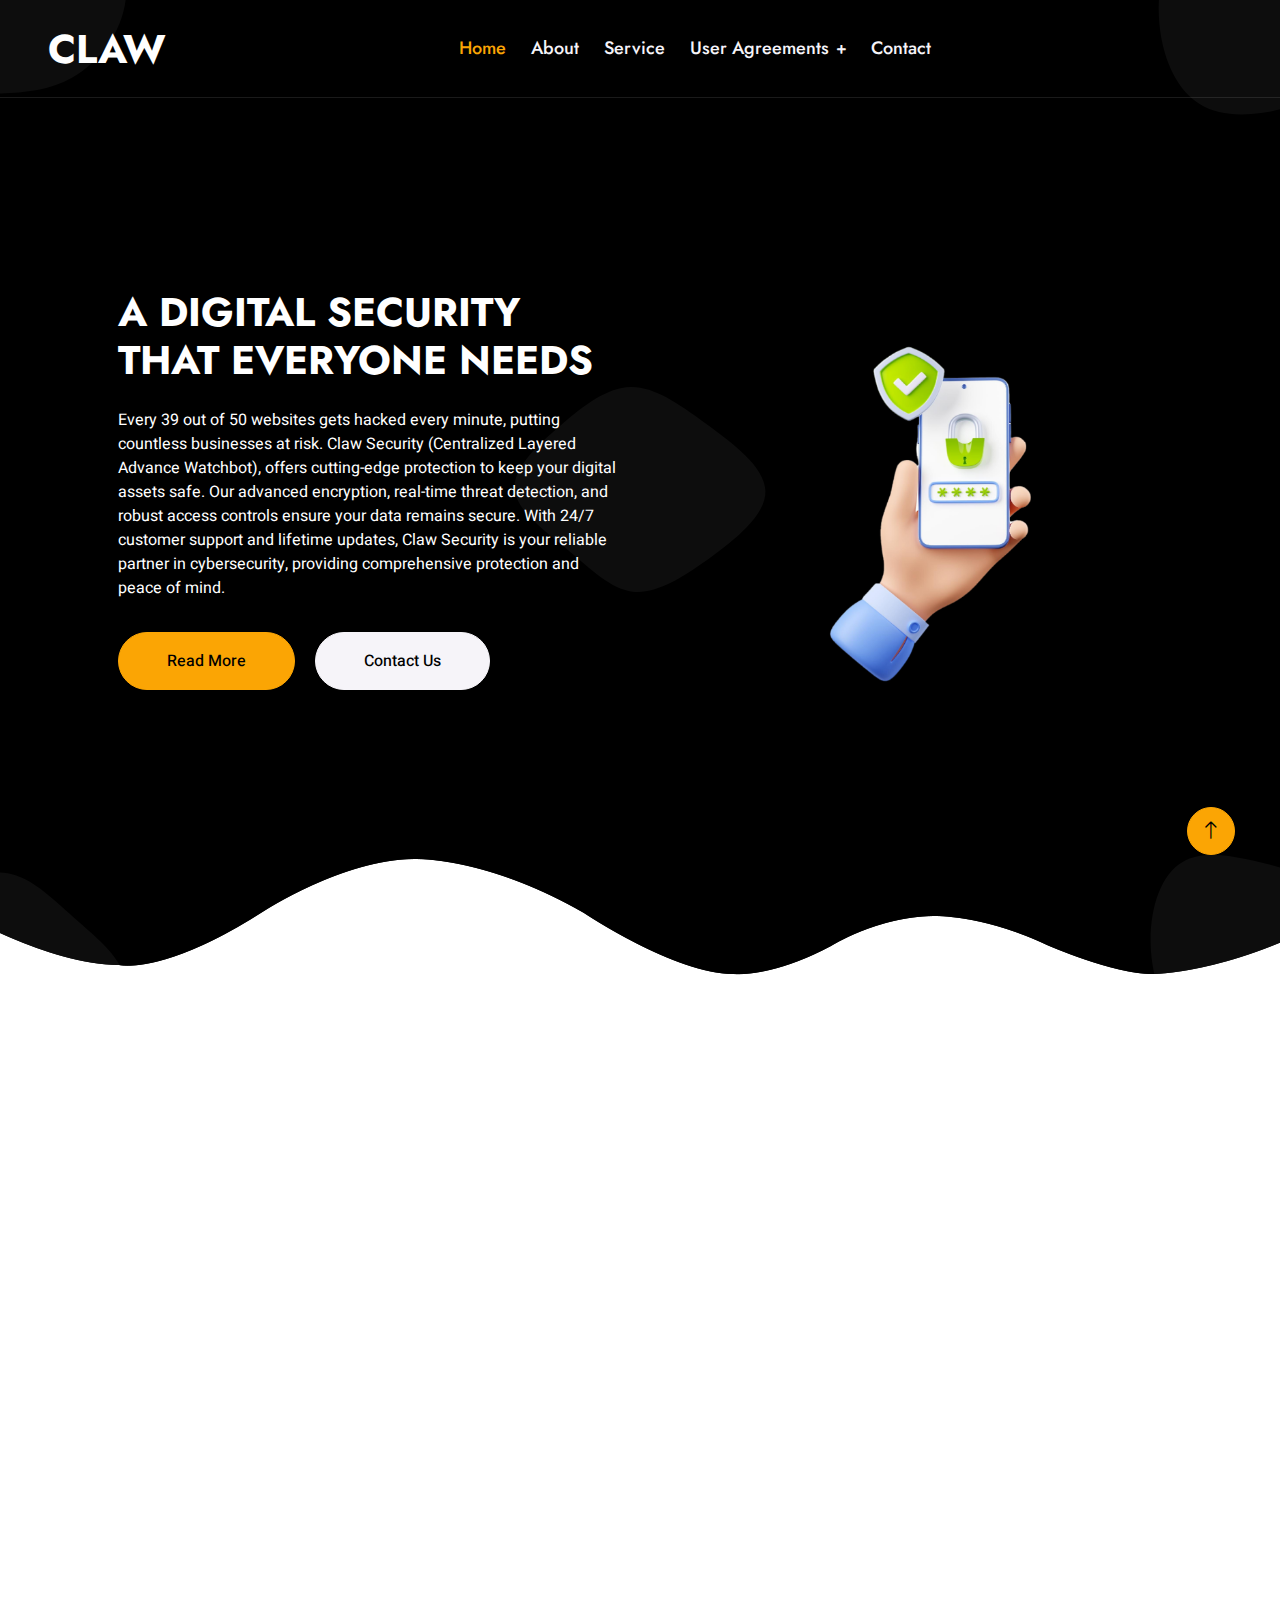
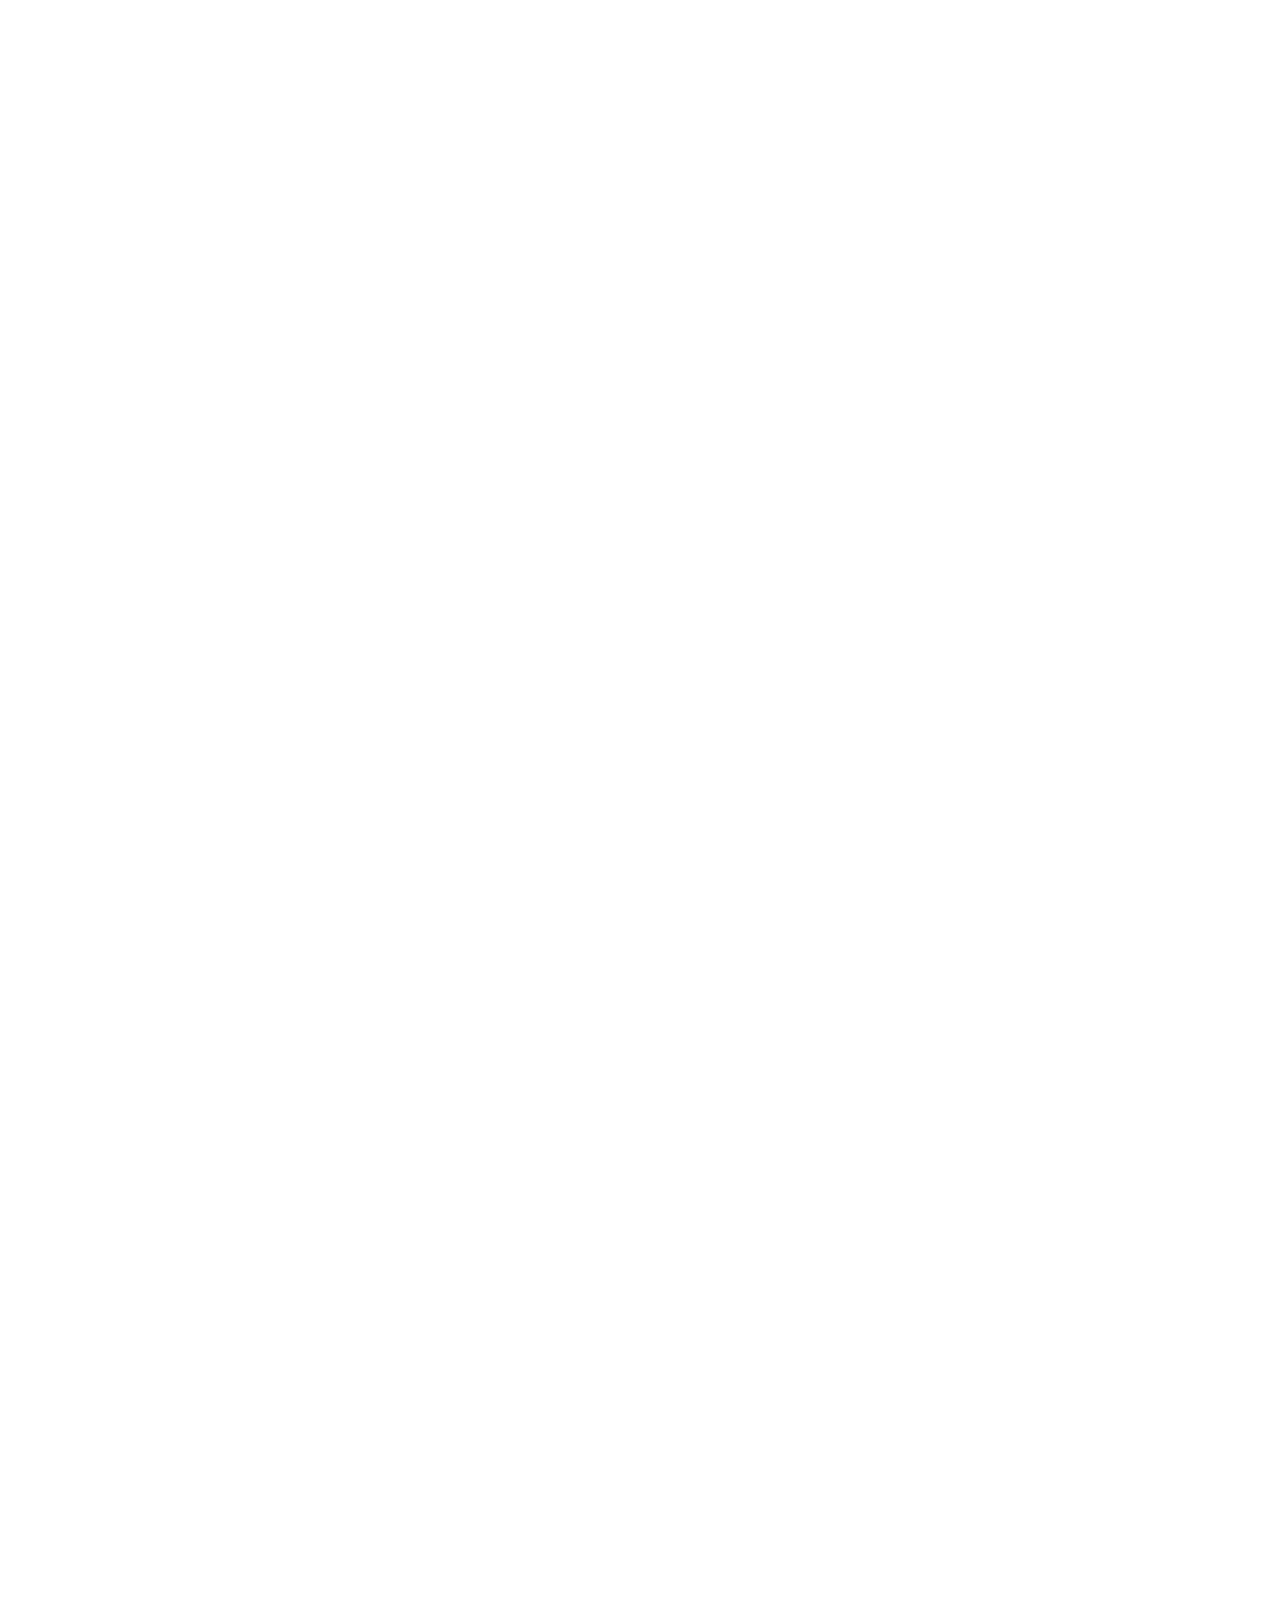
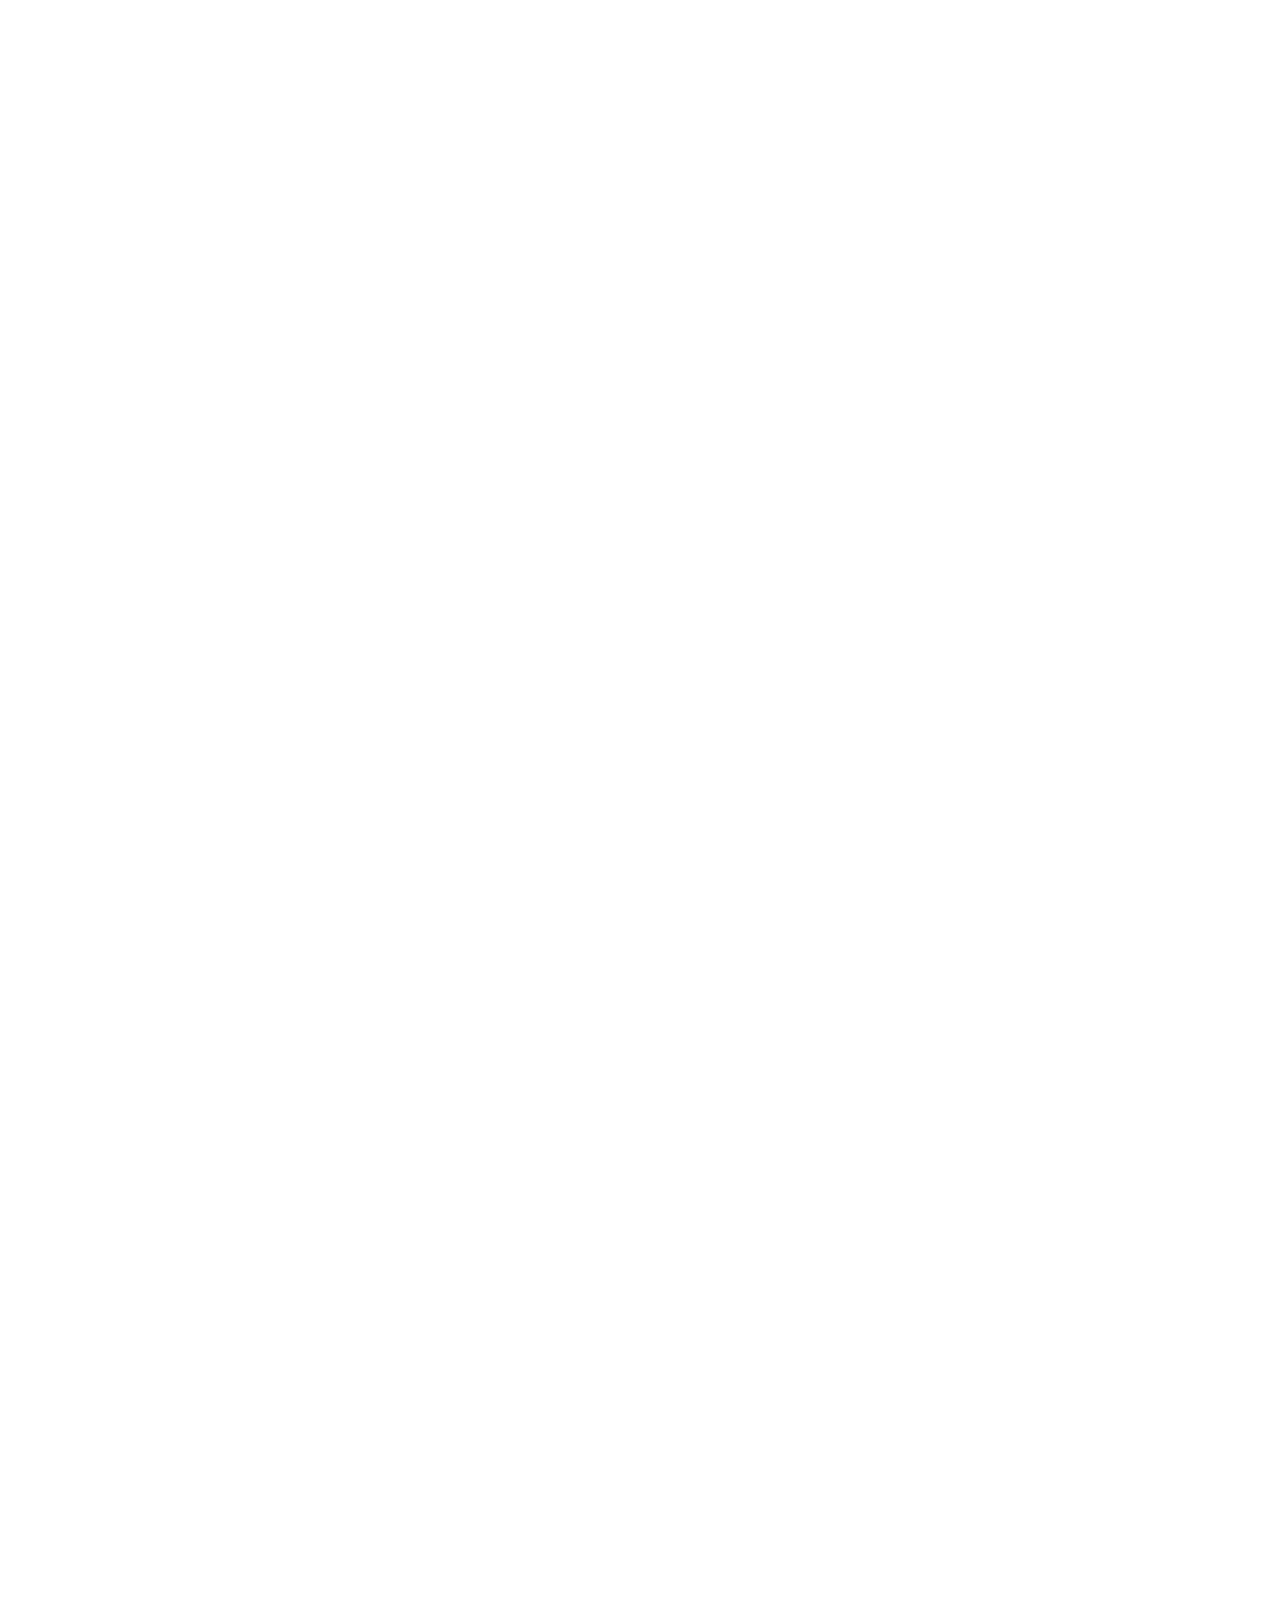
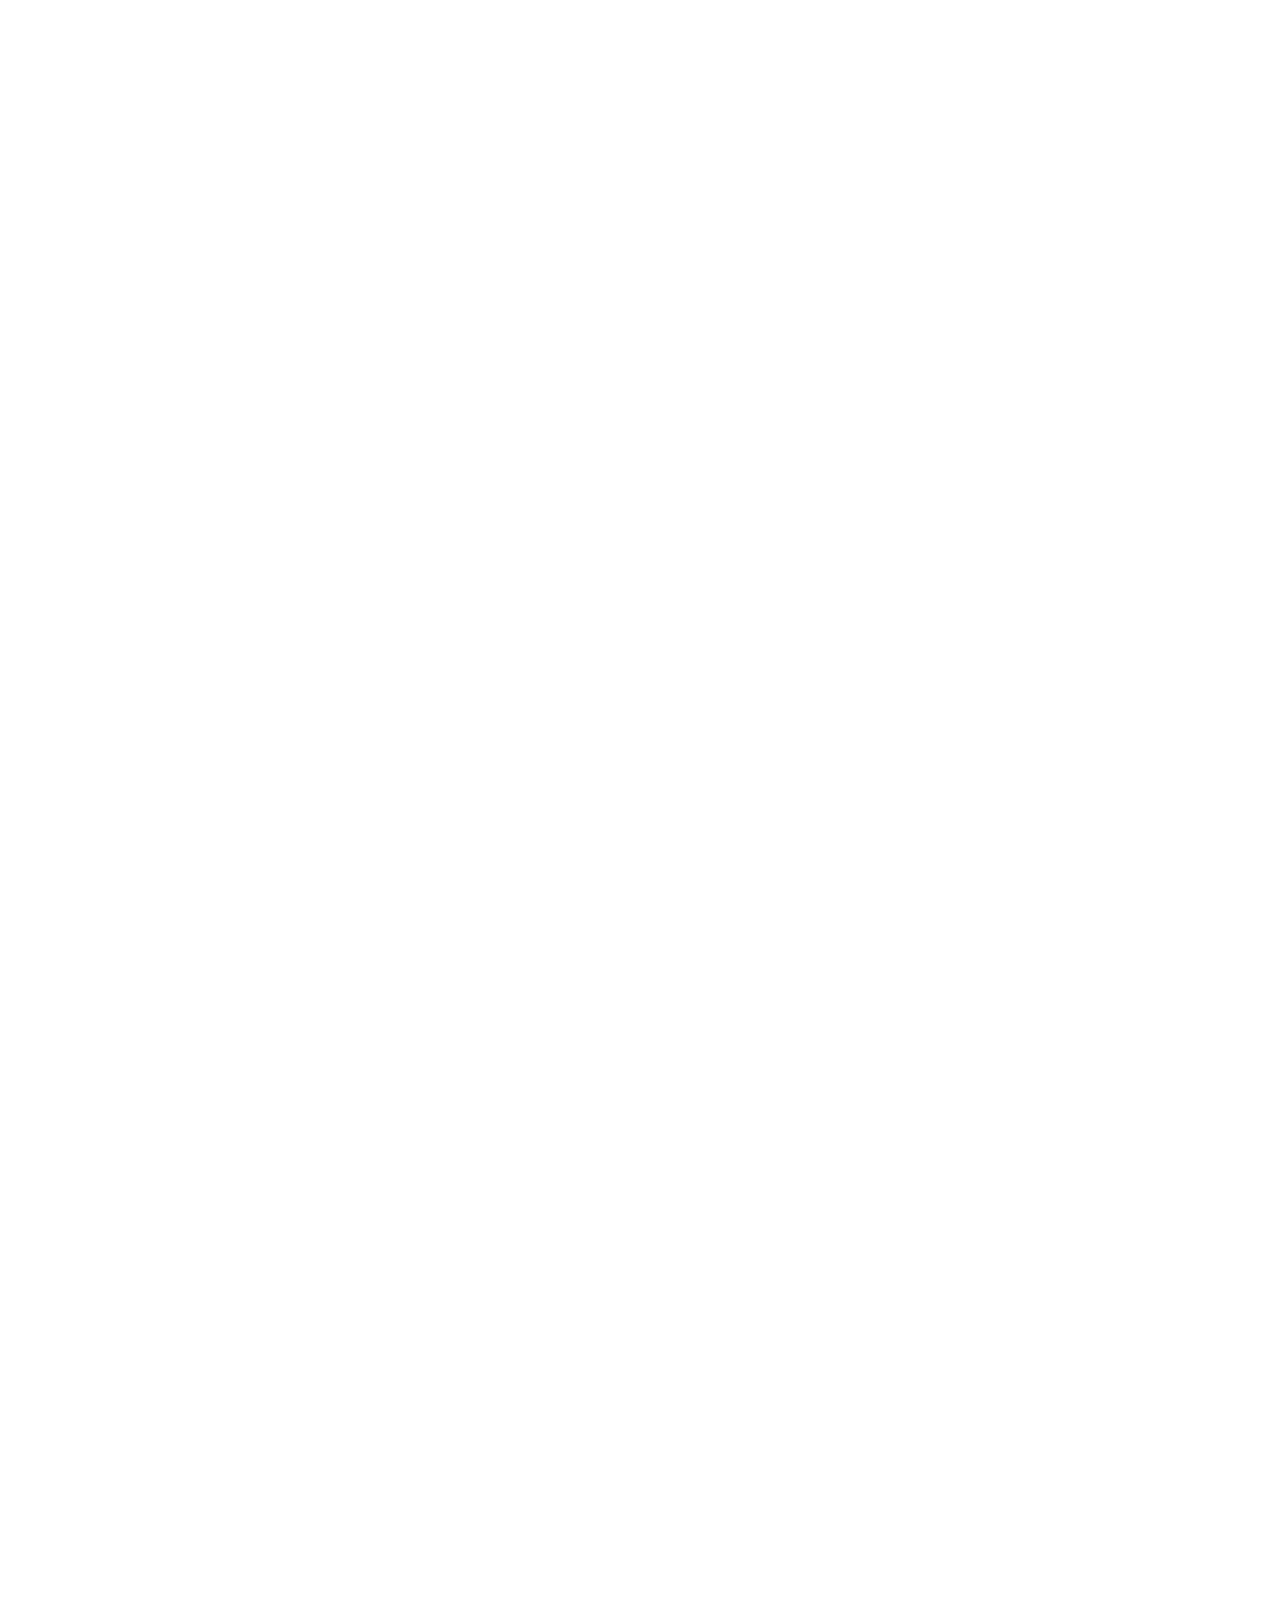
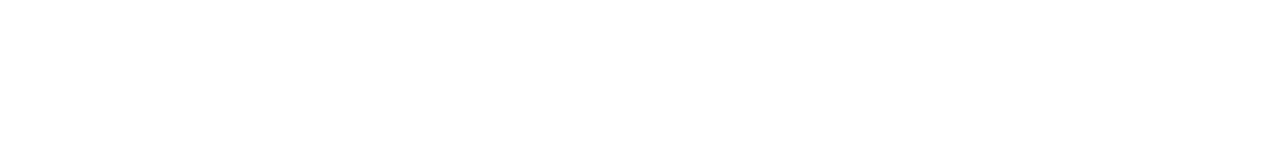
==== commit b95bfa12: "Update index.html" ====
--- a/index.html
+++ b/index.html
@@ -480,24 +480,9 @@
                             </div>
                             <div class="d-flex justify-content-center p-4">
                                 
-                                <a class="btn btn-square mx-1" href=""><i class="fab fa-twitter"></i></a>
-                                <a class="btn btn-square mx-1" href="https://instagram.com/socalledrookie"><i class="fab fa-instagram"></i></a>
-                                <a class="btn btn-square mx-1" href=""><i class="fab fa-linkedin-in"></i></a>
-                            </div>
-                        </div>
-                    </div>
-                    <div class="col-lg-4 col-md-6 wow fadeInUp" data-wow-delay="0.3s">
-                        <div class="team-item bg-light rounded">
-                            <div class="text-center border-bottom p-4">
-                                <img class="img-fluid rounded-circle mb-4" src="img/team-4.jpg" alt="">
-                                <h5>Rahil Bhatt</h5>
-                                <span>Developer</span>
-                            </div>
-                            <div class="d-flex justify-content-center p-4">
-                                
-                                <a class="btn btn-square mx-1" href=""><i class="fab fa-twitter"></i></a>
-                                <a class="btn btn-square mx-1" href="https://instagram.com/socalledrookie"><i class="fab fa-instagram"></i></a>
-                                <a class="btn btn-square mx-1" href=""><i class="fab fa-linkedin-in"></i></a>
+                                <a class="btn btn-square mx-1" href="https://x.com/you_nd_i_"><i class="fab fa-twitter"></i></a>
+                                <a class="btn btn-square mx-1" href="https://instagram.com/maybe.harshil"><i class="fab fa-instagram"></i></a>
+                                <a class="btn btn-square mx-1" href="https://www.linkedin.com/in/harshil-trivedi-80bab02b0"><i class="fab fa-linkedin-in"></i></a>
                             </div>
                         </div>
                     </div>
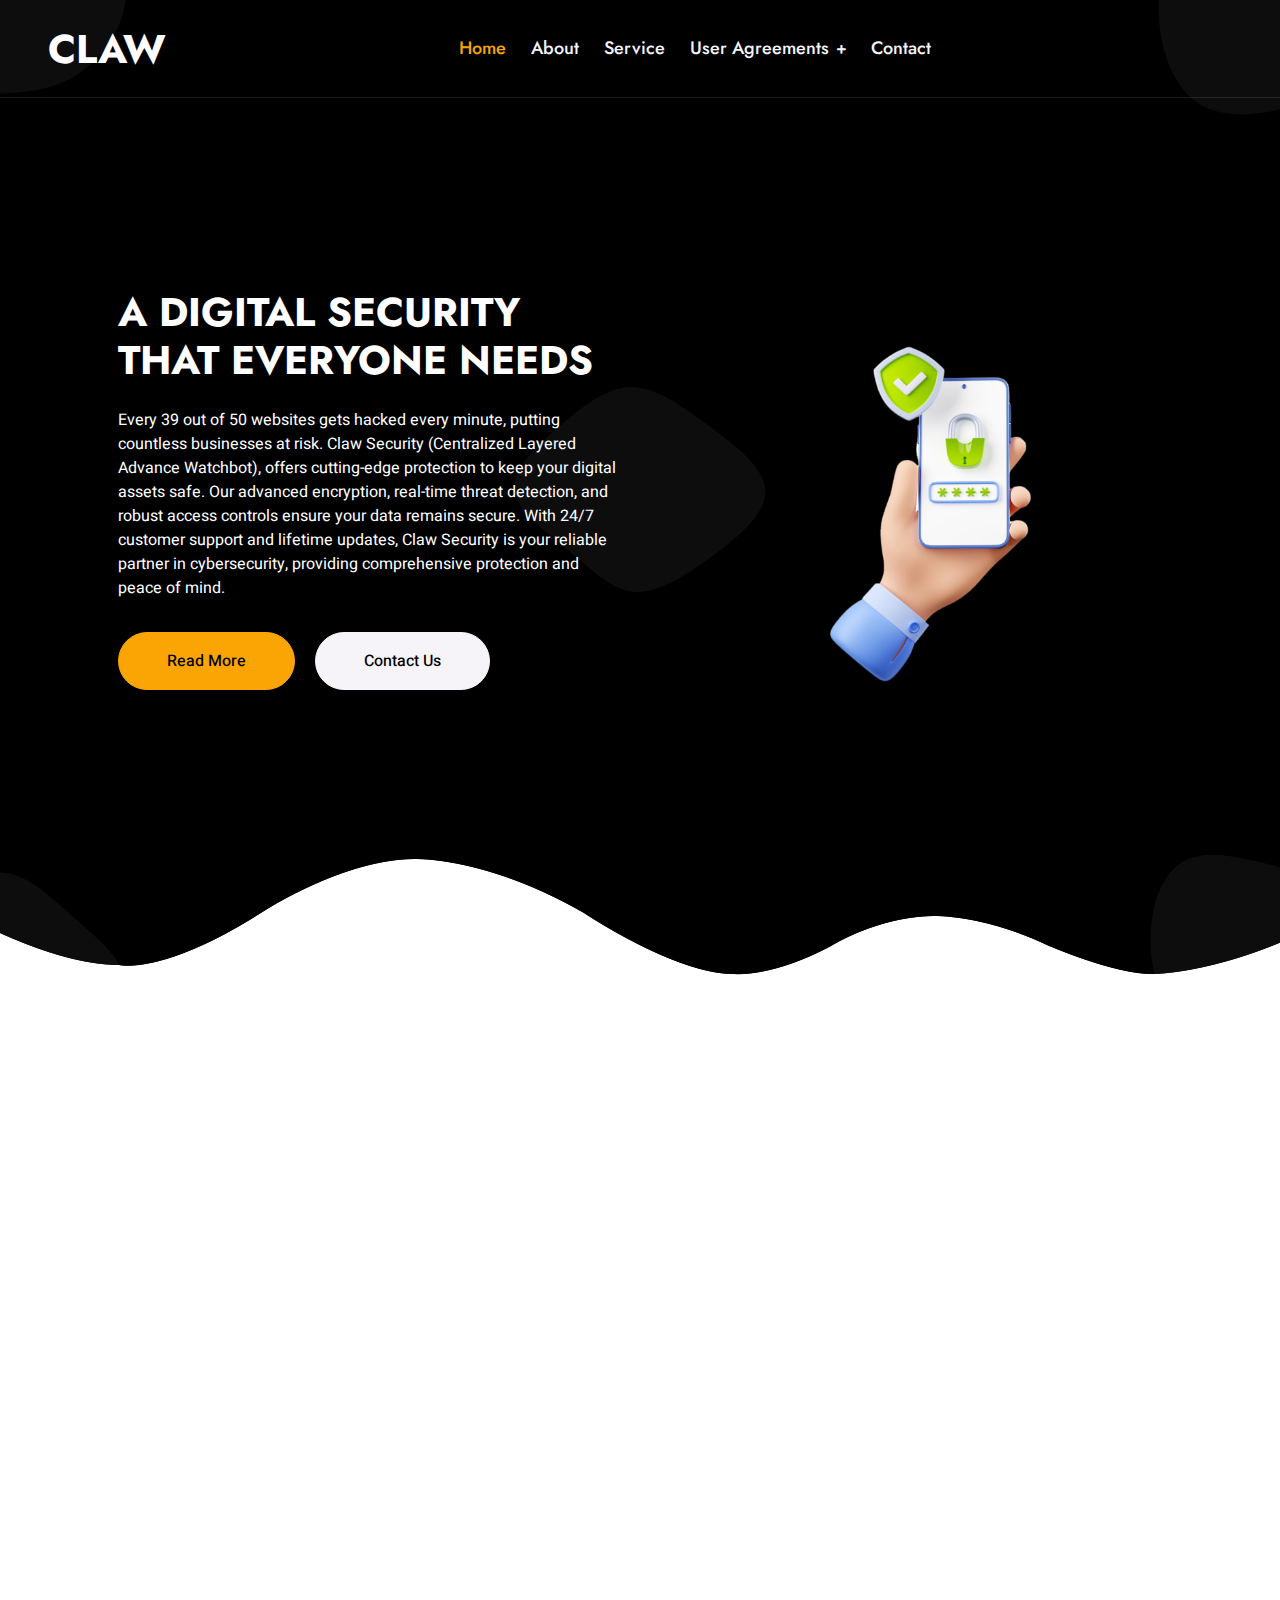
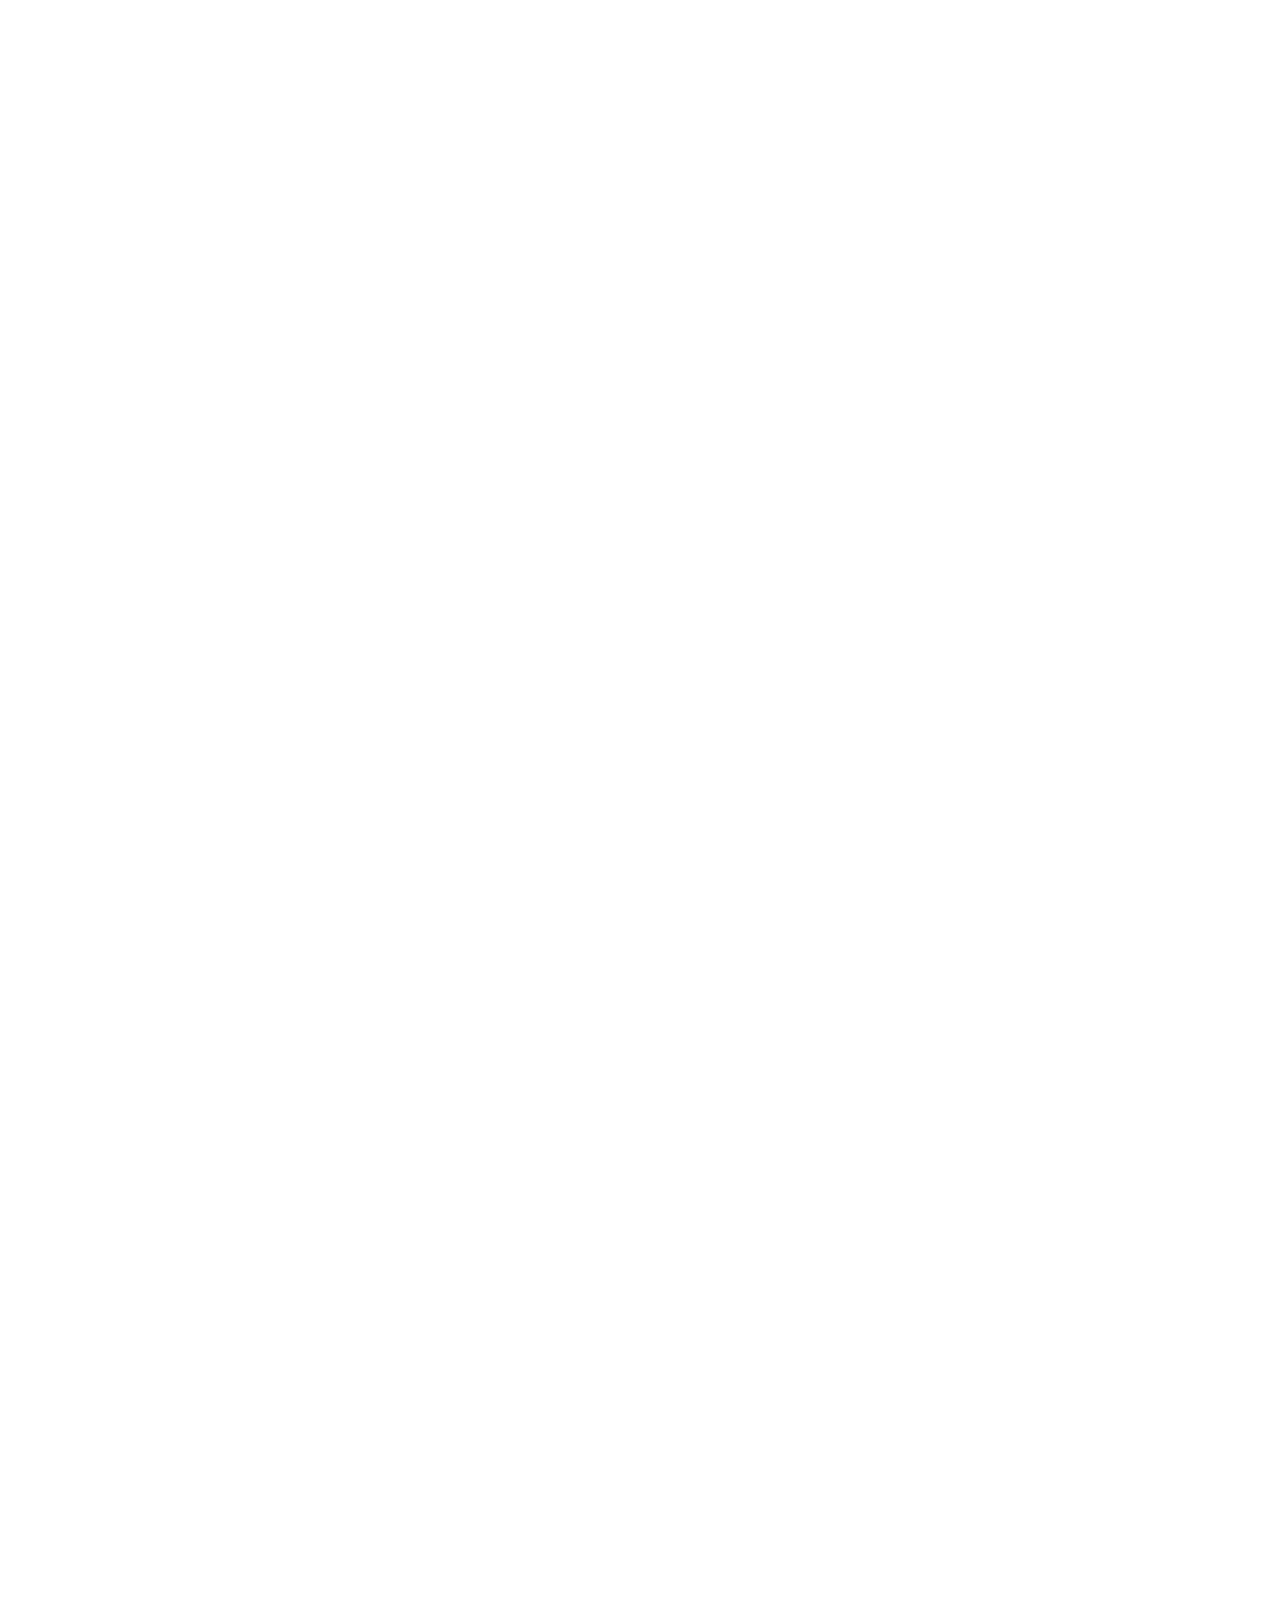
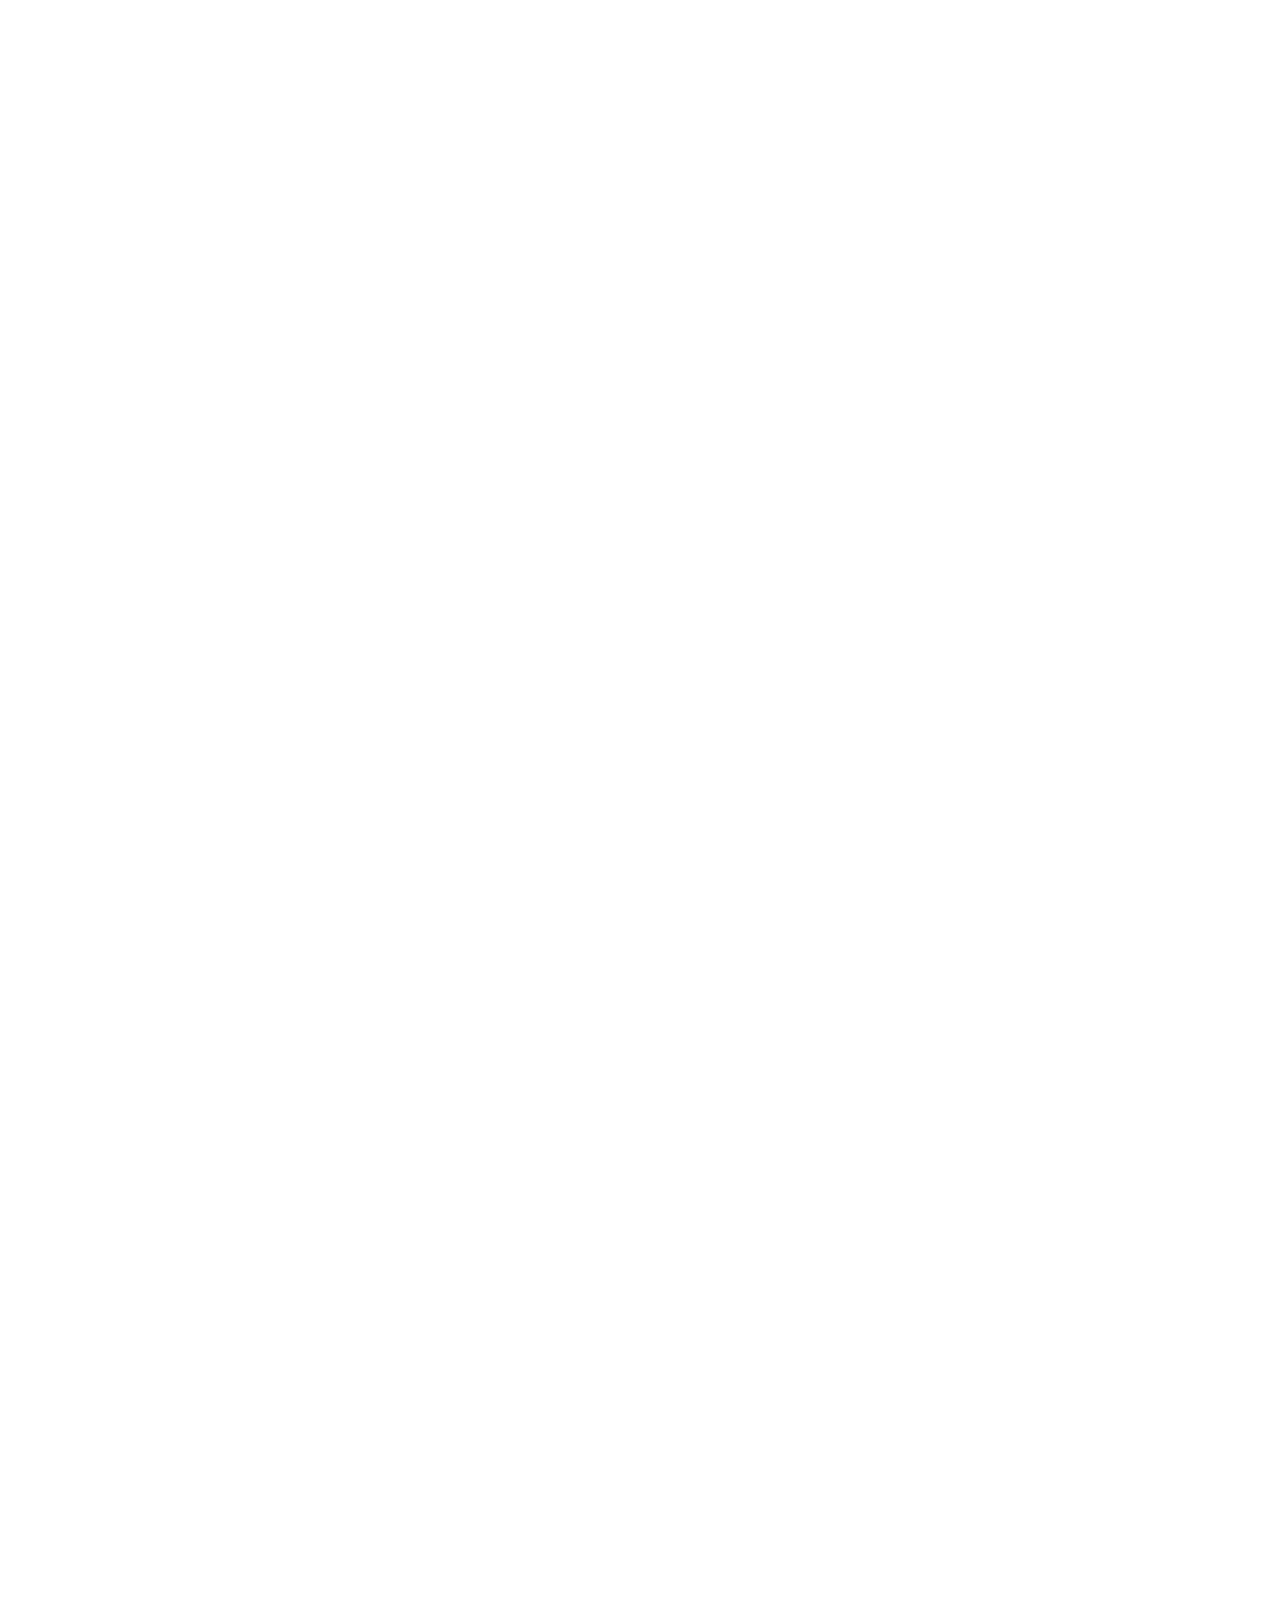
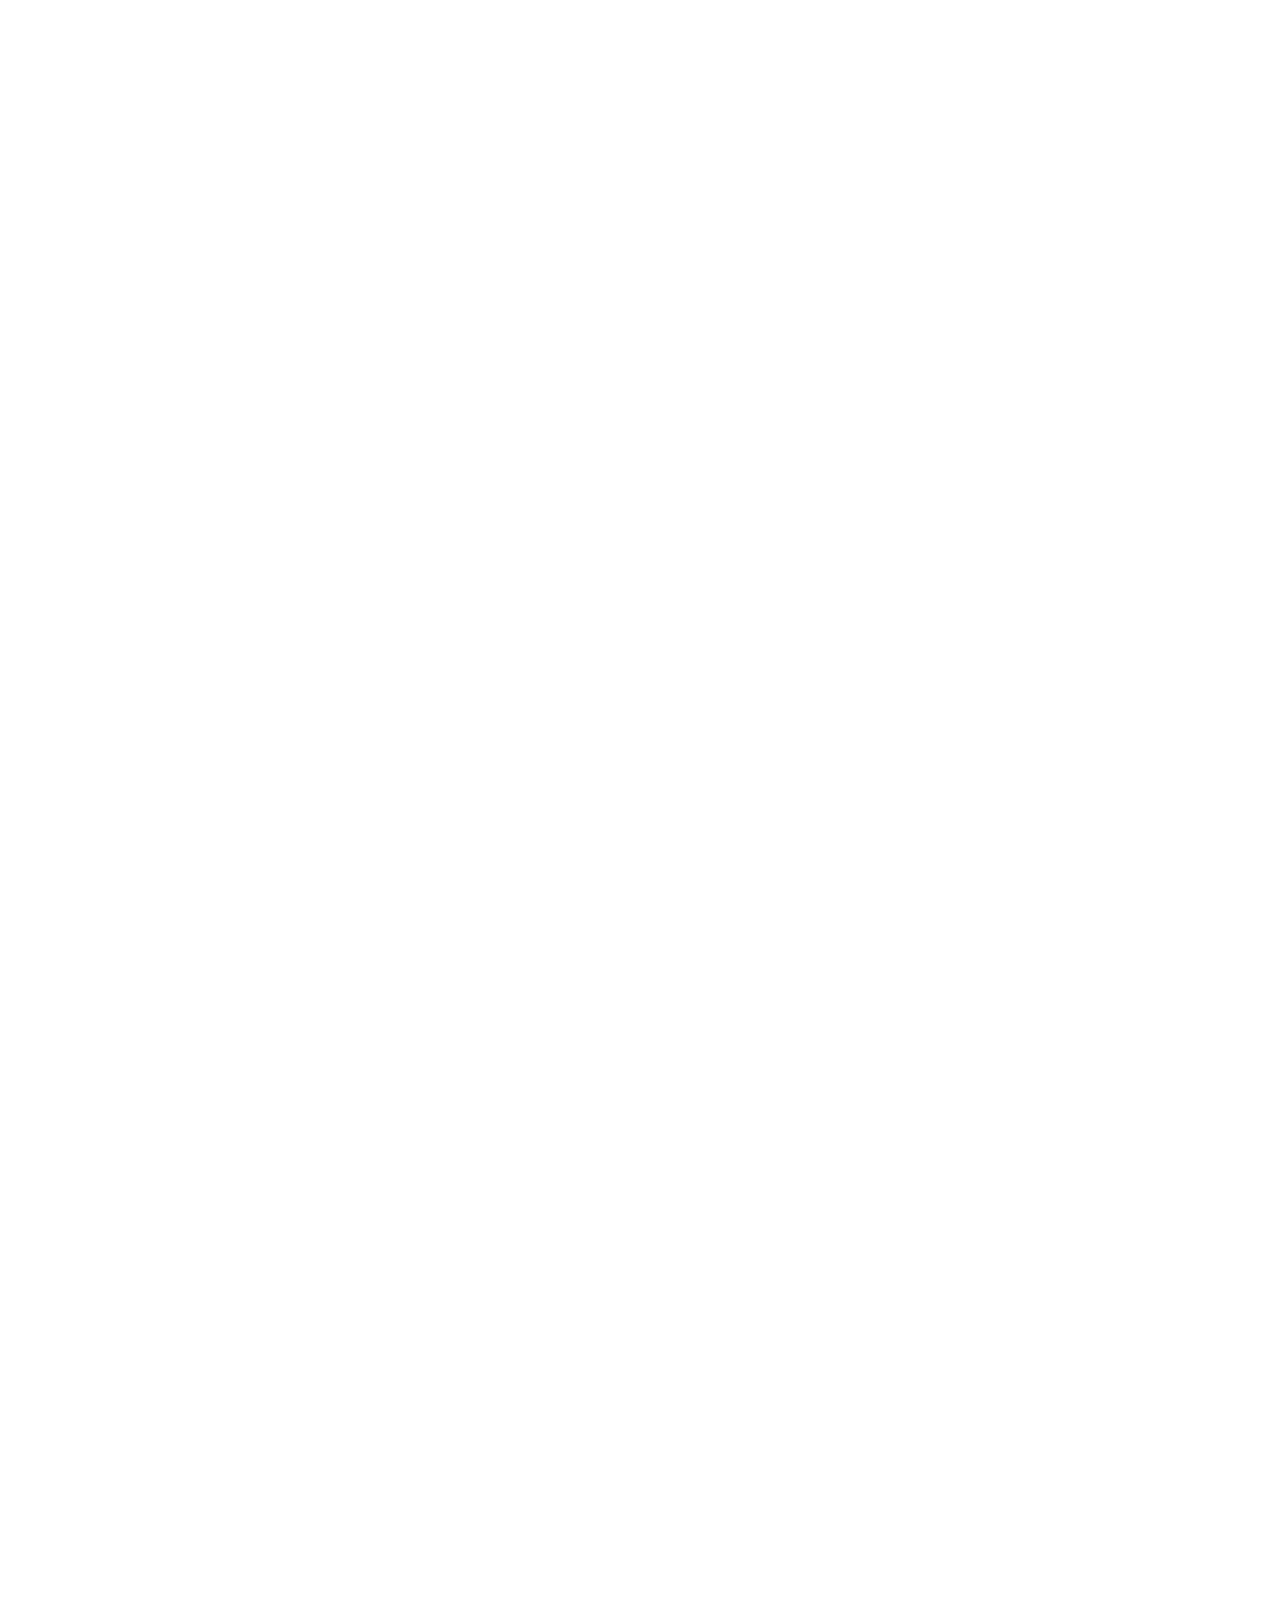
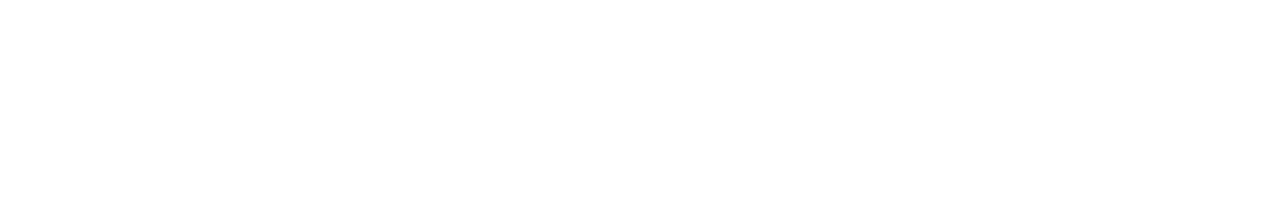
==== commit 4edae2c5: "Update index.html" ====
--- a/index.html
+++ b/index.html
@@ -183,7 +183,7 @@
                     </div>
                     <div class="col-md-6 col-lg-3 text-center wow fadeIn" data-wow-delay="0.3s">
                         <i class="fa fa-users-cog fa-3x text-secondary mb-3"></i>
-                        <h1 class="text-white mb-2" data-toggle="counter-up">5</h1>
+                        <h1 class="text-white mb-2" data-toggle="counter-up">3</h1>
                         <p class="text-white mb-0">Team Members</p>
                     </div>
                     <div class="col-md-6 col-lg-3 text-center wow fadeIn" data-wow-delay="0.5s">
@@ -217,7 +217,7 @@
                             </div>
                             <h5 class="mb-3">Continuous Monitoring and Threat Intelligence</h5>
                             <p class="m-0">Providing 24/7 monitoring of networks, systems, and applications, along with access to real-time threat intelligence to identify and respond to security incidents promptly.</p>
-                            <a class="btn btn-square" href=""><i class="fa fa-arrow-right"></i></a>
+                            
                         </div>
                     </div>
                     <div class="col-lg-4 col-md-6 wow fadeInUp" data-wow-delay="0.3s">
@@ -227,7 +227,7 @@
                             </div>
                             <h5 class="mb-3">Free Installation</h5>
                             <p class="m-0">Ensuring a hassle-free setup process with complimentary installation services to seamlessly integrate our security solutions into your existing infrastructure.</p>
-                            <a class="btn btn-square" href=""><i class="fa fa-arrow-right"></i></a>
+                            
                         </div>
                     </div>
                     
@@ -238,7 +238,7 @@
                             </div>
                             <h5 class="mb-3">Real-Time Logs</h5>
                             <p class="m-0">Stay informed and maintain control with up-to-the-minute data on your digital environment. </p>
-                            <a class="btn btn-square" href=""><i class="fa fa-arrow-right"></i></a>
+                            
                         </div>
                     </div>
                     <div class="col-lg-4 col-md-6 wow fadeInUp" data-wow-delay="0.3s">
@@ -248,7 +248,7 @@
                             </div>
                             <h5 class="mb-3">Cloud Security</h5>
                             <p class="m-0"> Securing cloud-based environments and applications by implementing appropriate security controls and monitoring solutions.</p>
-                            <a class="btn btn-square" href=""><i class="fa fa-arrow-right"></i></a>
+                
                         </div>
                     </div>
                     <div class="col-lg-4 col-md-6 wow fadeInUp" data-wow-delay="0.5s">
@@ -258,7 +258,7 @@
                             </div>
                             <h5 class="mb-3">Mobile Device Security</h5>
                             <p class="m-0"> Implementing measures to protect mobile devices and applications from security threats, including malware, data breaches, and unauthorized access.</p>
-                            <a class="btn btn-square" href=""><i class="fa fa-arrow-right"></i></a>
+                            
                         </div>
                     </div>
                 </div>
@@ -309,8 +309,8 @@
                             <div class="position-relative overflow-hidden">
                                 <img class="img-fluid w-100" src="img/portfolio-1.jpg" alt="">
                                 <div class="portfolio-overlay">
-                                    <a class="btn btn-square btn-outline-light mx-1" href="img/portfolio-1.jpg" data-lightbox="portfolio"><i class="fa fa-eye"></i></a>
-                                    <a class="btn btn-square btn-outline-light mx-1" href=""><i class="fa fa-link"></i></a>
+                                    <a class="btn  btn-outline-light mx-1" href="img/portfolio-1.jpg" data-lightbox="portfolio"><i class="fa fa-eye"></i></a>
+                                    <a class="btn  btn-outline-light mx-1" href=""><i class="fa fa-link"></i></a>
                                 </div>
                             </div>
                             <div class="bg-light p-4">
@@ -324,8 +324,8 @@
                             <div class="position-relative overflow-hidden">
                                 <img class="img-fluid w-100" src="img/portfolio-2.jpg" alt="">
                                 <div class="portfolio-overlay">
-                                    <a class="btn btn-square btn-outline-light mx-1" href="img/portfolio-2.jpg" data-lightbox="portfolio"><i class="fa fa-eye"></i></a>
-                                    <a class="btn btn-square btn-outline-light mx-1" href=""><i class="fa fa-link"></i></a>
+                                    <a class="btn  btn-outline-light mx-1" href="img/portfolio-2.jpg" data-lightbox="portfolio"><i class="fa fa-eye"></i></a>
+                                    <a class="btn  btn-outline-light mx-1" href=""><i class="fa fa-link"></i></a>
                                 </div>
                             </div>
                             <div class="bg-light p-4">
@@ -339,8 +339,8 @@
                             <div class="position-relative overflow-hidden">
                                 <img class="img-fluid w-100" src="img/portfolio-3.jpg" alt="">
                                 <div class="portfolio-overlay">
-                                    <a class="btn btn-square btn-outline-light mx-1" href="img/portfolio-3.jpg" data-lightbox="portfolio"><i class="fa fa-eye"></i></a>
-                                    <a class="btn btn-square btn-outline-light mx-1" href=""><i class="fa fa-link"></i></a>
+                                    <a class="btn  btn-outline-light mx-1" href="img/portfolio-3.jpg" data-lightbox="portfolio"><i class="fa fa-eye"></i></a>
+                                    <a class="btn  btn-outline-light mx-1" href=""><i class="fa fa-link"></i></a>
                                 </div>
                             </div>
                             <div class="bg-light p-4">
@@ -354,8 +354,8 @@
                             <div class="position-relative overflow-hidden">
                                 <img class="img-fluid w-100" src="img/portfolio-4.jpg" alt="">
                                 <div class="portfolio-overlay">
-                                    <a class="btn btn-square btn-outline-light mx-1" href="img/portfolio-4.jpg" data-lightbox="portfolio"><i class="fa fa-eye"></i></a>
-                                    <a class="btn btn-square btn-outline-light mx-1" href=""><i class="fa fa-link"></i></a>
+                                    <a class="btn  btn-outline-light mx-1" href="img/portfolio-4.jpg" data-lightbox="portfolio"><i class="fa fa-eye"></i></a>
+                                    <a class="btn  btn-outline-light mx-1" href=""><i class="fa fa-link"></i></a>
                                 </div>
                             </div>
                             <div class="bg-light p-4">
@@ -369,8 +369,8 @@
                             <div class="position-relative overflow-hidden">
                                 <img class="img-fluid w-100" src="img/portfolio-5.jpg" alt="">
                                 <div class="portfolio-overlay">
-                                    <a class="btn btn-square btn-outline-light mx-1" href="img/portfolio-5.jpg" data-lightbox="portfolio"><i class="fa fa-eye"></i></a>
-                                    <a class="btn btn-square btn-outline-light mx-1" href=""><i class="fa fa-link"></i></a>
+                                    <a class="btn  btn-outline-light mx-1" href="img/portfolio-5.jpg" data-lightbox="portfolio"><i class="fa fa-eye"></i></a>
+                                    <a class="btn  btn-outline-light mx-1" href=""><i class="fa fa-link"></i></a>
                                 </div>
                             </div>
                             <div class="bg-light p-4">
@@ -384,8 +384,8 @@
                             <div class="position-relative overflow-hidden">
                                 <img class="img-fluid w-100" src="img/portfolio-6.jpg" alt="">
                                 <div class="portfolio-overlay">
-                                    <a class="btn btn-square btn-outline-light mx-1" href="img/portfolio-6.jpg" data-lightbox="portfolio"><i class="fa fa-eye"></i></a>
-                                    <a class="btn btn-square btn-outline-light mx-1" href=""><i class="fa fa-link"></i></a>
+                                    <a class="btn  btn-outline-light mx-1" href="img/portfolio-6.jpg" data-lightbox="portfolio"><i class="fa fa-eye"></i></a>
+                                    <a class="btn  btn-outline-light mx-1" href=""><i class="fa fa-link"></i></a>
                                 </div>
                             </div>
                             <div class="bg-light p-4">
@@ -463,11 +463,11 @@
                             <div class="d-flex justify-content-center p-4">
                                 
                                 
-                                <a class="btn btn-square mx-1" href="https://instagram.com/closed_source_01.png"><i class="fab fa-instagram"></i></a>
-				    <a class="btn btn-square mx-1" href="https://x.com/pixelbyteV"><i class="fab fa-twitter"></i></a>
+                                <a class="btn  mx-1" href="https://instagram.com/closed_source_01.png"><i class="fab fa-instagram"></i></a>
+				    <a class="btn  mx-1" href="https://x.com/pixelbyteV"><i class="fab fa-twitter"></i></a>
                                 
                           
-                                <a class="btn btn-square mx-1" href="https://in.linkedin.com/in/aarav-sagar-b826442b8"><i class="fab fa-linkedin-in"></i></a>
+                                <a class="btn  mx-1" href="https://in.linkedin.com/in/aarav-sagar-b826442b8"><i class="fab fa-linkedin-in"></i></a>
                             </div>
                         </div>
                     </div>
@@ -480,12 +480,13 @@
                             </div>
                             <div class="d-flex justify-content-center p-4">
                                 
-                                <a class="btn btn-square mx-1" href="https://x.com/you_nd_i_"><i class="fab fa-twitter"></i></a>
-                                <a class="btn btn-square mx-1" href="https://instagram.com/maybe.harshil"><i class="fab fa-instagram"></i></a>
-                                <a class="btn btn-square mx-1" href="https://www.linkedin.com/in/harshil-trivedi-80bab02b0"><i class="fab fa-linkedin-in"></i></a>
-                            </div>
-                        </div>
-                    </div>
+                                <a class="btn  mx-1" href="https://x.com/you_nd_i_"><i class="fab fa-twitter"></i></a>
+                                <a class="btn  mx-1" href="https://instagram.com/maybe.harshil"><i class="fab fa-instagram"></i></a>
+                                <a class="btn  mx-1" href="https://www.linkedin.com/in/harshil-trivedi-80bab02b0"><i class="fab fa-linkedin-in"></i></a>
+                            </div>
+                        </div>
+                    </div>
+                    
                     <div class="col-lg-4 col-md-6 wow fadeInUp" data-wow-delay="0.5s">
                         <div class="team-item bg-light rounded">
                             <div class="text-center border-bottom p-4">
@@ -495,7 +496,7 @@
                             </div>
                             <div class="d-flex justify-content-center p-4">
                                 
-                                <a class="btn btn-square mx-1" href="https://instagram.com/nishit_jha22"><i class="fab fa-instagram"></i></a>
+                                <a class="btn  mx-1" href="https://instagram.com/nishit_jha22"><i class="fab fa-instagram"></i></a>
                                 
                             </div>
                         </div>
@@ -531,16 +532,17 @@
                         <a class="btn btn-link" href="">Code Of Conduct</a>
                     </div>
                    
-                    <div class="col-md-6 col-lg-3">
-                        <p class="section-title text-white h5 mb-4">Newsletter<span></span></p>
-                        <p>Stay ahead of cyber threats with Claw Security's latest updates and insights! Our cutting-edge solutions, including free installation and 24/7 support, ensure your digital assets remain protected. Subscribe now to receive expert tips, industry news, and exclusive offers directly to your inbox.</p>
-                        <div class="position-relative w-100 mt-3">
-                            <input class="form-control border-0 rounded-pill w-100 ps-4 pe-5" type="text" placeholder="Your Email" style="height: 48px;">
-                            <button type="button" class="btn shadow-none position-absolute top-0 end-0 mt-1 me-2"><i class="fa fa-paper-plane text-primary fs-4"></i></button>
-                        </div>
-                    </div>
-                </div>
-            </div>
+                 <div class="col-md-6 col-lg-3">
+    <p class="section-title text-white h5 mb-4">Newsletter<span></span></p>
+    <p>Stay ahead of cyber threats with Claw Security's latest updates and insights! Our cutting-edge solutions, including free installation and 24/7 support, ensure your digital assets remain protected. Subscribe now to receive expert tips, industry news, and exclusive offers directly to your inbox.</p>
+    <form action="https://getform.io/f/pamqvmra" method="POST">
+        <div class="position-relative w-100 mt-3">
+            <input class="form-control border-0 rounded-pill w-100 ps-4 pe-5" type="email" name="email" placeholder="Your Email" style="height: 48px;" required>
+            <button type="submit" class="btn shadow-none position-absolute top-0 end-0 mt-1 me-2"><i class="fa fa-paper-plane text-primary fs-4"></i></button>
+        </div>
+    </form>
+</div>
+
             <div class="container px-lg-5">
                 <div class="copyright">
                     <div class="row">
--- a/css/style.css
+++ b/css/style.css
@@ -1,6 +1,6 @@
 /********** Template CSS **********/
 :root {
-    --primary: #000000;
+    --primary: #6222cc;
     --secondary: #FBA504;
     --light: #F6F4F9;
     --dark: #04000B;
@@ -630,4 +630,6 @@
 }
 .btn-primary:hover {
     background-color: #0056b3;
-}+}
+
+
